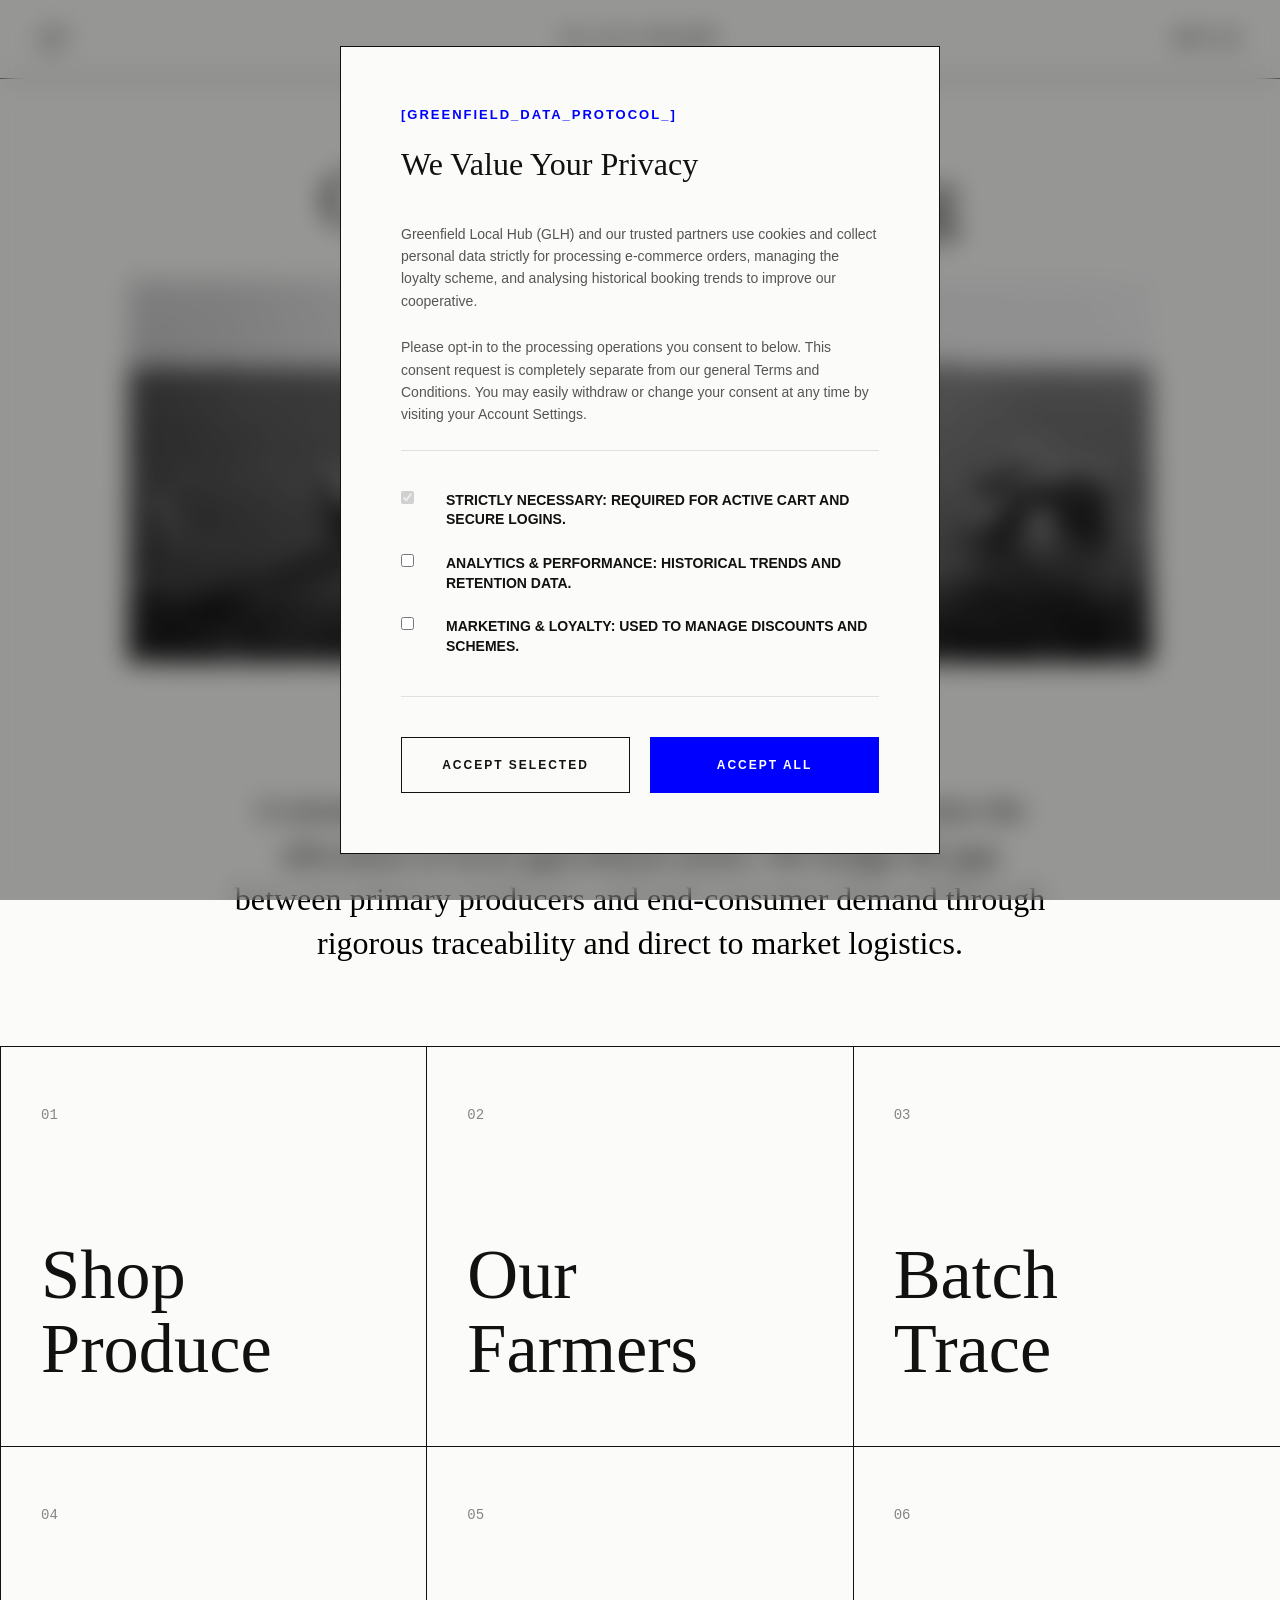
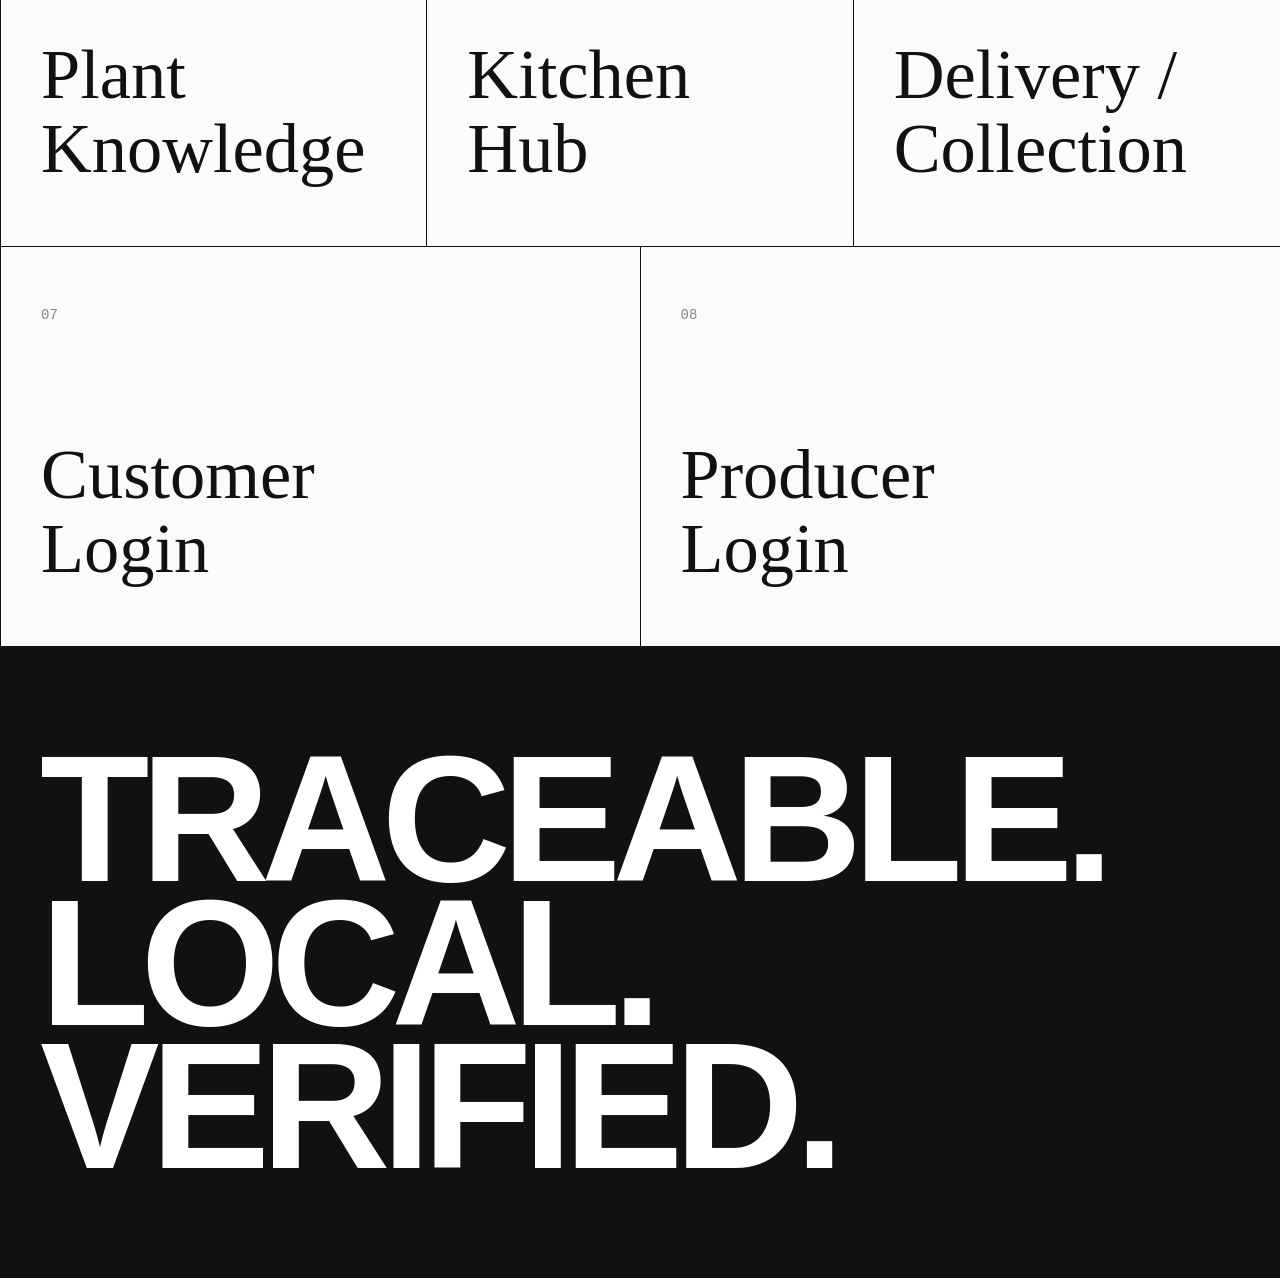
==== frontend/index.html @ a81909d5 "Add interactive six-location Drop Nodes page and connect delivery navigation" ====
<!doctype html>
<html lang="en">
  <head>
    <meta charset="UTF-8" />
    <meta name="viewport" content="width=device-width, initial-scale=1.0" />
    <title>GLH | Collective Sourcing</title>
    <link rel="stylesheet" href="style1.css?v=glh-home-grid-20261120-2" />
  </head>
  <body>
    <div class="intercept-overlay" id="consent-intercept">
      <div class="intercept-modal">
        <div class="intercept-header">
          <span class="system-label text-blue"
            >[GREENFIELD_DATA_PROTOCOL_]</span
          >
          <h2 class="intercept-title">We Value Your Privacy</h2>
        </div>

        <div class="intercept-body">
          <p>
            Greenfield Local Hub (GLH) and our trusted partners use cookies and
            collect personal data strictly for processing e-commerce orders,
            managing the loyalty scheme, and analysing historical booking trends
            to improve our cooperative.
          </p>
          <p>
            Please opt-in to the processing operations you consent to below.
            This consent request is completely separate from our general Terms
            and Conditions. You may easily withdraw or change your consent at
            any time by visiting your Account Settings.
          </p>
        </div>

        <form class="intercept-form" id="consent-form">
          <div class="consent-options">
            <label class="allergen-checkbox">
              <input
                type="checkbox"
                name="strictly-necessary"
                required
                checked
                disabled
              />
              <span class="custom-box"></span>
              STRICTLY NECESSARY: REQUIRED FOR ACTIVE CART AND SECURE LOGINS.
            </label>

            <label class="allergen-checkbox">
              <input type="checkbox" name="analytics" id="consent-analytics" />
              <span class="custom-box"></span>
              ANALYTICS & PERFORMANCE: HISTORICAL TRENDS AND RETENTION DATA.
            </label>

            <label class="allergen-checkbox">
              <input type="checkbox" name="marketing" id="consent-marketing" />
              <span class="custom-box"></span>
              MARKETING & LOYALTY: USED TO MANAGE DISCOUNTS AND SCHEMES.
            </label>
          </div>

          <div class="intercept-actions">
            <button type="submit" class="system-btn ghost-btn">
              ACCEPT SELECTED
            </button>
            <button
              type="button"
              class="system-btn blue-btn"
              id="accept-all-btn"
            >
              ACCEPT ALL
            </button>
          </div>
        </form>
      </div>
    </div>

    <input type="checkbox" id="menu-toggle" class="menu-checkbox" />

    <nav class="global-nav">
      <div class="nav-left">
        <label for="menu-toggle" class="nav-icon" aria-label="menu">
          <div class="line-1"></div>
          <div class="line-2"></div>
          <div class="line-3"></div>
        </label>
      </div>
      <div class="logo">
        <a href="index.html">G L H // CO-OP</a>
      </div>
      <div class="nav-right">
        <a href="cart.html" class="nav-item">CART [0]</a>
      </div>
    </nav>
    <aside class="system-menu" id="system-menu">
      <div class="menu-matrix">
        <span
          class="system-label text-sage"
          style="display: block; margin-bottom: 60px"
          >System Wayfinding</span
        >
        <nav class="menu-nav">
          <a href="products.html" class="menu-link">Shop</a>
          <a href="farmers.html" class="menu-link">Our Farmers</a>
          <a href="producer-login.html" class="menu-link">Producer Node</a>
          <a href="customer-login.html" class="menu-link">Customer Node</a>
          <a href="batch-trace.html" class="menu-link">Batch Trace</a>
          <a href="drop-nodes.html" class="menu-link">Delivery/<br />Collection</a>
          <a href="kitchen-hub.html" class="menu-link">Kitchen Hub</a>
          <a href="#" class="menu-link">Plant Knowledge</a>
        </nav>
      </div>
    </aside>

    <label for="menu-toggle" class="menu-shield" id="menu-shield"></label>

    <header class="hero-section">
      <h1>Collective Sourcing</h1>
    </header>

    <img class="hero-image-container" src="assets/home.jpg" />

    <section class="intro-section">
      <h2>ABOUT US</h2>
      <p>
        A streamlined cooperative network designed to optimize the allocation of
        local agricultural assets. We bridge the gap between primary producers
        and end-consumer demand through rigorous traceability and direct to
        market logistics.
      </p>
    </section>

    <main class="portal-grid">
      <a href="products.html" class="grid-box">
        <span class="box-index">01</span>
        <h2 class="box-title">Shop<br />Produce</h2>
      </a>
      <a href="farmers.html" class="grid-box">
        <span class="box-index">02</span>
        <h2 class="box-title">Our<br />Farmers</h2>
      </a>
      <a href="batch-trace.html" class="grid-box">
        <span class="box-index">03</span>
        <h2 class="box-title">Batch<br />Trace</h2>
      </a>
      <a href="#" class="grid-box">
        <span class="box-index">04</span>
        <h2 class="box-title">Plant<br />Knowledge</h2>
      </a>
      <a href="kitchen-hub.html" class="grid-box">
        <span class="box-index">05</span>
        <h2 class="box-title">Kitchen<br />Hub</h2>
      </a>
      <a href="drop-nodes.html" class="grid-box">
        <span class="box-index">06</span>
        <h2 class="box-title">Delivery /<br />Collection</h2>
      </a>
      <a href="customer-login.html" class="grid-box">
        <span class="box-index">07</span>
        <h2 class="box-title">Customer<br />Login</h2>
      </a>
      <a href="producer-login.html" class="grid-box">
        <span class="box-index">08</span>
        <h2 class="box-title">Producer<br />Login</h2>
      </a>
    </main>

    <footer class="massive-footer">
      <div class="footer-content">
        <h2>TRACEABLE.<br />LOCAL.<br />VERIFIED.</h2>
      </div>
    </footer>
    <script src="app.js"></script>
  </body>
</html>
---- frontend/style1.css ----
/* G L H // CO-OP  main stylesheet
   table of contents:
   01. global setup
   02. structural components
   03. page styles
   04. responsive architecture */

* {
  margin: 0;
  padding: 0;
  box-sizing: border-box;
}

/* high contrast black and white to meet WCAG AA standards */
body {
  background-color: #fbfbf9;
  color: #111111;
  font-family: Helvetica, Arial, sans-serif;
  -webkit-font-smoothing: antialiased;
}

/* makes the logo link look like plain text */
.logo a {
  text-decoration: none;
  color: inherit;
}

/* shared styles for all action buttons across the site */
.system-btn,
.system-submit,
.cart-submit {
  background-color: #111111;
  color: #ffffff;
  border: none;
  padding: 20px 40px;
  font-family: Helvetica, Arial, sans-serif;
  font-size: 12px;
  font-weight: bold;
  letter-spacing: 2px;
  text-transform: uppercase;
  text-decoration: none;
  cursor: pointer;
  display: inline-flex;
  align-items: center;
  justify-content: center;
  transition:
    background-color 0.2s,
    color 0.2s,
    opacity 0.2s;
}

/* sage green hover state */
.system-btn:hover,
.system-submit:hover:not(:disabled),
.cart-submit:hover {
  background-color: #8a9a86;
  color: #ffffff;
}

/* greyed out state when the button is disabled */
.system-submit:disabled {
  background-color: #e0e0e0;
  color: #999999;
  cursor: not-allowed;
}

/* blue variant used for GDPR related links */
.blue-btn {
  background-color: #0000ff !important;
  color: #ffffff !important;
}
.blue-btn:hover {
  background-color: #111111 !important;
}

/* outlined ghost button with transparent background */
.ghost-btn {
  background-color: transparent !important;
  color: #111111 !important;
  border: 1px solid #111111 !important;
}
.ghost-btn:hover {
  background-color: #111111 !important;
  color: #ffffff !important;
}

/* the main nav bar stays fixed at the top of the page */
.global-nav {
  display: grid;
  grid-template-columns: 1fr auto 1fr;
  align-items: center;
  padding: 24px 40px;
  border-bottom: 1px solid #111111;
  background-color: #fbfbf9;
  position: sticky;
  top: 0;
  z-index: 1001;
}

/* left side of the nav holds the hamburger */
.nav-left {
  display: flex;
  justify-content: flex-start;
}
/* right side holds the cart and login links */
.nav-right {
    display: flex;
    align-items: center;
    justify-content: flex-end;
    gap: 32px; 
}
/* the hamburger icon wrapper */
.nav-icon {
  display: block;
  width: 32px;
  cursor: pointer;
}

/* each line of the hamburger */
.nav-icon div {
  height: 2px;
  background-color: #111111;
  margin: 6px 0;
  border-radius: 2px;
  transition: all 0.3s cubic-bezier(0.16, 1, 0.3, 1);
  transform-origin: left center;
}

/* staggered line widths give the icon a brutalist look */
.line-1 {
  width: 32px;
}
.line-2 {
  width: 20px;
}
.line-3 {
  width: 26px;
}

/* all lines expand and change colour on hover */
.nav-icon:hover div {
  width: 32px;
  background-color: #8a9a86;
}

/* GLH wordmark in the centre of the nav */
.logo {
  font-weight: bold;
  letter-spacing: 2px;
  text-align: center;
  font-size: 18px;
}

/* nav link text styling */
.nav-item {
  font-family: "Courier New", Courier, monospace;
  font-weight: bold;
  text-decoration: none;
  color: #111111;
  font-size: 14px;
  text-transform: uppercase;
}

/* the hidden checkbox that controls the open/close state of the menu */
.menu-checkbox {
  display: none;
}

/* stops the page scrolling when the menu is open */
body:has(.menu-checkbox:checked) {
  overflow: hidden;
}

/* the slide in menu panel */
.system-menu {
  position: fixed;
  top: 0;
  left: 0;
  width: calc(100% - 60px);
  max-width: 440px;
  height: 100vh;
  background-color: #111111;
  color: #ffffff;
  z-index: 1000;
  transform: translateX(-100%);
  transition: transform 0.4s cubic-bezier(0.16, 1, 0.3, 1);
  border-right: 1px solid #333333;
  overflow-y: auto;
}

/* padding for the menu content */
.menu-matrix {
  padding: 120px 40px;
}
.menu-nav {
  display: flex;
  flex-direction: column;
  gap: 40px;
}

/* scales the link text between 40px and 64px so it never overflows on mobile */
.menu-link {
  font-family: Georgia, serif;
  font-size: clamp(40px, 6vw, 64px);
  color: #ffffff;
  text-decoration: none;
  line-height: 1;
  transition: color 0.2s ease;
}

.menu-link:hover {
  color: #8a9a86;
}

/* the dark blurred overlay that appears behind the open menu */
.menu-shield {
  position: fixed;
  top: 0;
  left: 0;
  width: 100%;
  height: 100vh;
  background-color: rgba(17, 17, 17, 0.6);
  z-index: 999;
  opacity: 0;
  pointer-events: none;
  transition: opacity 0.4s ease;
  backdrop-filter: blur(4px);
  cursor: pointer;
  display: block;
}

/* slides the menu in when the checkbox is ticked */
.menu-checkbox:checked ~ .system-menu {
  transform: translateX(0);
}
/* fades in the shield overlay */
.menu-checkbox:checked ~ .menu-shield {
  opacity: 1;
  pointer-events: auto;
}

/* morphs the hamburger into an X shape when the menu is open */
.menu-checkbox:checked ~ .global-nav .nav-icon .line-1 {
  transform: rotate(45deg);
  width: 32px;
}
.menu-checkbox:checked ~ .global-nav .nav-icon .line-2 {
  opacity: 0;
  width: 0;
}
.menu-checkbox:checked ~ .global-nav .nav-icon .line-3 {
  transform: rotate(-45deg);
  width: 32px;
}

/* GDPR cookie consent modal */
.intercept-overlay {
  position: fixed;
  top: 0;
  left: 0;
  width: 100%;
  height: 100%;
  background-color: rgba(0, 0, 0, 0.4);
  backdrop-filter: blur(13px);
  display: flex;
  align-items: center;
  justify-content: center;
  z-index: 9999;
  padding: 20px;
}

/* the white modal box */
.intercept-modal {
  background-color: #fbfbf9;
  border: 1px solid #111111;
  width: 100%;
  max-width: 600px;
  padding: 60px;
  display: flex;
  flex-direction: column;
}

.intercept-header {
  margin-bottom: 40px;
}
.text-blue {
  color: #0000ff !important;
}
.intercept-title {
  font-family: Georgia, serif;
  font-size: 32px;
  font-weight: normal;
  margin-top: 12px;
}
.intercept-body p {
  font-family: Helvetica, Arial, sans-serif;
  font-size: 14px;
  line-height: 1.6;
  color: #555555;
  margin-bottom: 24px;
}

/* the checkbox options section */
.consent-options {
  border-top: 1px solid #e0e0e0;
  border-bottom: 1px solid #e0e0e0;
  padding: 40px 0;
  margin-bottom: 40px;
  display: flex;
  flex-direction: column;
  gap: 24px;
}

/* the two button row at the bottom of the modal */
.intercept-actions {
  display: grid;
  grid-template-columns: 1fr 1fr;
  gap: 20px;
}

/* hero section padding */
.hero-section {
  padding: 80px 40px 40px;
  text-align: center;
}
.hero-section h1 {
  font-family: Georgia, serif;
  font-size: 80px;
  font-weight: normal;
  line-height: 1;
}

/* constrains the hero image to a widescreen aspect ratio */
.hero-image-container {
  width: 80%;
  aspect-ratio: 16 / 6;
  display: block;
  margin: 0 auto 60px;
  object-fit: cover;
}

/* the about us text block */
.intro-section {
  padding: 0 40px 80px;
  max-width: 900px;
  margin: 0 auto;
  text-align: center;
}

.intro-section h2 {
  font-family: Georgia, serif;
  font-size: 38px;
  letter-spacing: 1px;
  margin-bottom: 20px;
}
.intro-section p {
  font-family: Georgia, serif;
  font-size: 32px;
  line-height: 1.4;
  color: #000000;
}

/* massive footer with the TRACEABLE LOCAL VERIFIED text */
.massive-footer {
  background-color: #111111;
  color: #ffffff;
  padding: 100px 40px;
  overflow: hidden;
  border-top: 1px solid #111111;
}

/* clamp scales the text between 60px and 260px so it never overflows */
.footer-content h2 {
  font-size: clamp(60px, 14vw, 260px);
  line-height: 0.8;
  font-weight: 700;
  letter-spacing: -0.05em;
  text-transform: uppercase;
  overflow-wrap: break-word;
}



/* home page */



/* the 6 column portal grid on the homepage */
.portal-grid {
  display: grid;
  grid-template-columns: repeat(6, 1fr);
  border-top: 1px solid #111111;
  border-left: 1px solid #111111;
}

/* each box spans 2 columns by default */
.grid-box {
  grid-column: span 2;
  border-right: 1px solid #111111;
  border-bottom: 1px solid #111111;
  padding: 60px 40px;
  text-decoration: none;
  color: inherit;
  display: flex;
  flex-direction: column;
  justify-content: space-between;
  min-height: 400px;
  transition:
    background-color 0.2s,
    color 0.2s;
}

/* Figma-style subtle light grey hover, also available for keyboard navigation */
.portal-grid .grid-box:hover,
.portal-grid .grid-box:focus-visible {
  background-color: #f1f1f1;
  color: #111111;
}

/* removes the right border from the last box in each row */
.grid-box:nth-child(3n) {
  border-right: none;
}
/* the two login boxes at the bottom span 3 columns each */
.grid-box:nth-child(7),
.grid-box:nth-child(8) {
  grid-column: span 3;
}
/* adds a divider between the two bottom boxes */
.grid-box:nth-child(7) {
  border-right: 1px solid #111111;
}
.grid-box:nth-child(8) {
  border-right: none;
}

/* the numbered label in the top corner of each box */
.box-index {
  font-family: "Courier New", Courier, monospace;
  font-size: 14px;
  opacity: 0.5;
}
/* Large editorial serif titles on the homepage, independent of product styling */
.portal-grid .grid-box .box-title {
  font-family: Didot, "Bodoni MT", Georgia, serif;
  font-weight: normal;
  font-size: clamp(46px, 5.5vw, 86px);
  line-height: 1.05;
  font-style: normal;
  word-wrap: break-word;
  overflow-wrap: break-word;
}

/* Change the title to italic on hover and keyboard focus */
.portal-grid .grid-box:hover .box-title,
.portal-grid .grid-box:focus-visible .box-title {
  font-style: italic;
}



/* shop produce page */



/* the 3 column product grid */
.product-grid {
  display: grid;
  grid-template-columns: repeat(3, 1fr);
  background-color: transparent; 
  border-top: 1px solid #111111; 
  border-left: 1px solid #111111; 
}

/* individual product cards */
.product-card {
  display: flex;
  flex-direction: column;
  background-color: #fbfbf9;
  text-decoration: none;
  color: inherit;
  
  
  border-right: 1px solid #111111; 
  border-bottom: 1px solid #111111; 
}

/* the photo slot at the top of the card */
.product-image-slot {
  width: 100%;
  aspect-ratio: 4 / 3;
  border-bottom: 1px solid #111111; 
  overflow: hidden;
}

/* makes the image fill the slot without stretching */
.product-image {
  width: 100%;
  height: 100%;
  object-fit: cover;
  display: block;
}

/* repeated to override styles inherited from other contexts */
.product-card {
  display: flex;
  flex-direction: column;
  background-color: #fbfbf9; 
  text-decoration: none;
  color: inherit;
}

/* the text content area below the photo */
.product-details {
  display: flex;
  flex-direction: column;
  padding: 24px;
  flex-grow: 1;
}

/* producer name and batch info sit on the same row */
.product-header {
  display: flex;
  justify-content: space-between;
  align-items: flex-start;
  margin-bottom: 24px;
  min-height: 60px;
}

/* the batch number and status badge stack on the right */
.product-meta-right {
  display: flex;
  flex-direction: column;
  align-items: flex-end;
  gap: 12px;
}

/* small greyed producer name */
.product-vendor {
  font-size: 13px;
  font-weight: bold;
  letter-spacing: 1px;
  color: #555555;
  text-transform: uppercase;
}

/* the large product name: avoid overriding homepage navigation typography */
.product-card .box-title {
  font-size: 32px;
  margin-bottom: 24px;
  text-transform: none;
}

/* allergen info displayed in monospace */
.product-allergen {
  font-family: "Courier New", Courier, monospace;
  font-size: 16px;
  font-weight: bold;
  color: #555555;
  margin-bottom: 16px;
}

/* price pinned to the bottom of the card */
.product-price {
  font-size: 14px;
  font-weight: bold;
  margin-top: auto;
}

/* the add to cart button */
.product-action {
    display: flex;
    justify-content: space-between;
    align-items: center;
    width: 100%;
    padding: 16px;
    background-color: transparent;
    border: none;
    border-top: 1px solid #111111;
    color: #111111;
    cursor: pointer;
    text-align: left;
    font-family: inherit;
    font-size: 12px;
    font-weight: bold;
    letter-spacing: 0.1em;
    text-transform: uppercase;
    transition: background-color 0.2s ease, color 0.2s ease;
}

/* sage green on hover */
.product-action:hover {
    background-color: #8A9A86;
    color: #FBFBF9;
}
/* hovering anywhere on the card also triggers the button */
.product-card:hover .product-action {
  background-color: #8a9a86; 
  color: #ffffff;
}



/* farmer directory page */



/* the alternating rows of photo and text */
.farmer-directory {
  border-top: 1px solid #111111;
  display: flex;
  flex-direction: column;
}

/* 1px gap between the two halves acts as the internal border */
.farmer-row {
  display: grid;
  grid-template-columns: 1fr 1fr;
  border-bottom: 1px solid #111111;
  background-color: #111111;
  gap: 1px;
}

/* the photo and info panels share the same off-white background */
.farmer-media,
.farmer-info {
  background-color: #fbfbf9;
}

/* odd rows put the photo on the left */
.farmer-row:nth-child(odd) .farmer-media {
  order: 1;
}
.farmer-row:nth-child(odd) .farmer-info {
  order: 2;
}
/* even rows swap image and text */
.farmer-row:nth-child(even) .farmer-info {
  order: 1;
}
.farmer-row:nth-child(even) .farmer-media {
  order: 2;
}

/* the photo fills its half of the row */
.farmer-media {
  width: 100%;
  height: 100%;
  min-height: 500px;
}
/* forces the photo to cover the container and applies greyscale filter */
.farmer-photo {
  width: 100%;
  height: 100%;
  object-fit: cover;
  display: block;
  filter: grayscale(100%);
}

/* text content padding for the info half */
.farmer-info {
  padding: 80px 10%;
  display: flex;
  flex-direction: column;
  justify-content: center;
}
/* small uppercase id tag above the name */
.farmer-id {
  font-family: "Courier New", Courier, monospace;
  font-size: 12px;
  font-weight: bold;
  color: #555555;
  margin-bottom: 16px;
  letter-spacing: 1px;
}
/* large serif farmer name */
.farmer-name {
  font-family: Georgia, serif;
  font-size: clamp(48px, 5vw, 72px);
  line-height: 1.1;
  margin-bottom: 8px;
}
/* farm name in small caps below the personal name */
.farm-name {
  font-size: 18px;
  font-weight: bold;
  letter-spacing: 2px;
  margin-bottom: 40px;
  text-transform: uppercase;
}

/* stats table below the bio */
.farmer-data-table {
  width: 100%;
  border-collapse: collapse;
  font-size: 14px;
  background-color: #ffffff;
}
.farmer-data-table td {
  border: 1px solid #111111;
  padding: 20px;
}
/* left column labels are bold and greyed */
.farmer-data-table td:first-child {
  font-weight: bold;
  color: #555555;
  width: 40%;
  text-transform: uppercase;
  letter-spacing: 1px;
  font-size: 12px;
}

/* ==========================================================================
   KITCHEN HUB PAGE
   ========================================================================== */

.kitchen-header {
  padding: 120px 40px 60px;
  border-bottom: 1px solid #111111;
  background-color: #fbfbf9;
}

.recipe-directory {
  border-top: 1px solid #111111;
  display: flex;
  flex-direction: column;
}

.recipe-row {
  display: grid;
  grid-template-columns: 1fr 1fr;
  border-bottom: 1px solid #111111;
  background-color: #111111;
  gap: 1px;
}

.recipe-media,
.recipe-info {
  background-color: #fbfbf9;
}

/* odd rows put the photo on the left */
.recipe-row:nth-child(odd) .recipe-media {
  order: 1;
}
.recipe-row:nth-child(odd) .recipe-info {
  order: 2;
}
/* even rows swap image and text */
.recipe-row:nth-child(even) .recipe-info {
  order: 1;
}
.recipe-row:nth-child(even) .recipe-media {
  order: 2;
}

/* photo fills its half of the row */
.recipe-media {
  position: relative;
  min-height: 500px;
}

.recipe-photo {
  position: absolute;
  top: 0;
  left: 0;
  width: 100%;
  height: 100%;
  object-fit: cover;
  display: block;
}

.recipe-info {
  padding: 80px 10%;
  display: flex;
  flex-direction: column;
  justify-content: center;
}

.recipe-id {
  font-family: "Courier New", Courier, monospace;
  font-size: 12px;
  font-weight: bold;
  color: #555555;
  margin-bottom: 16px;
  letter-spacing: 1px;
}

.recipe-title {
  font-family: Georgia, serif;
  font-size: clamp(48px, 5vw, 64px);
  line-height: 1.1;
  margin-bottom: 40px;
  letter-spacing: -1px;
}

.recipe-meta {
  display: grid;
  grid-template-columns: 1fr 1fr;
  border-top: 1px solid #111111;
  border-bottom: 1px solid #111111;
  padding: 24px 0;
  margin-bottom: 60px;
}

.meta-block {
  display: flex;
  flex-direction: column;
  gap: 12px;
}

.meta-block:nth-child(2) {
  border-left: 1px solid #111111;
  padding-left: 40px;
}

.meta-label,
.data-heading {
  font-family: Helvetica, Arial, sans-serif;
  font-size: 11px;
  font-weight: bold;
  letter-spacing: 2px;
  color: #555555;
  text-transform: uppercase;
}

.meta-value {
  font-family: Helvetica, Arial, sans-serif;
  font-size: 14px;
  font-weight: bold;
  letter-spacing: 1px;
  color: #111111;
}

.recipe-data {
  display: grid;
  grid-template-columns: 1fr 1fr;
  gap: 40px;
}

.bom-list {
  list-style: none;
  margin-top: 24px;
}

.bom-list li {
  font-family: Helvetica, Arial, sans-serif;
  font-size: 13px;
  line-height: 1.6;
  margin-bottom: 12px;
  color: #111111;
  display: flex;
  gap: 12px;
}

.instructions-text {
  font-family: Helvetica, Arial, sans-serif;
  font-size: 13px;
  line-height: 1.8;
  color: #111111;
  margin-top: 24px;
}

/* Responsive Overrides */

/* authentication terminal page */



/* the split form and context panel layout */
.auth-terminal {
  display: grid;
  grid-template-columns: 1fr 1fr;
  border-top: 1px solid #111111;
  border-bottom: 1px solid #111111;
  background-color: #111111;
  gap: 1px;
  min-height: 80vh;
}

/* both panels share the same off-white background */
.auth-panel {
  background-color: #fbfbf9;
  padding: 100px 12%;
  display: flex;
  flex-direction: column;
  justify-content: center;
}
/* the left context panel has extra top padding so it doesnt feel cramped */
.context-panel {
  align-items: flex-start;
  justify-content: flex-start;
  padding-top: 120px;
}

/* small uppercase label above the page title */
.auth-label {
  font-size: 13px;
  font-weight: bold;
  letter-spacing: 2px;
  text-transform: uppercase;
  margin-bottom: 24px;
  display: block;
}
/* the massive serif page title */
.auth-title {
  font-family: Georgia, serif;
  font-size: clamp(80px, 8vw, 140px);
  font-weight: normal;
  line-height: 0.9;
  letter-spacing: -2px;
  margin-bottom: 40px;
}
/* small supporting text below the title */
.auth-disclaimer {
  font-size: 12px;
  line-height: 1.6;
  letter-spacing: 1px;
  color: #555555;
  text-transform: uppercase;
  max-width: 400px;
}

/* the login or registration form */
.auth-form {
  width: 100%;
  max-width: 500px;
  margin: 0 auto;
}
/* spacing between input groups */
.input-group {
  margin-bottom: 60px;
}

/* large serif input fields with a bottom border only */
.auth-input {
  width: 100%;
  background: transparent;
  border: none;
  border-bottom: 1px solid #111111;
  padding: 16px 0;
  font-family: Georgia, serif;
  font-size: 32px;
  color: #111111;
  outline: none;
  border-radius: 0;
  transition: border-color 0.2s ease;
}

/* placeholder colour is light grey */
.auth-input::placeholder {
  color: #cccccc;
  font-family: Georgia, serif;
}
/* active field gets a thicker sage green border */
.auth-input:focus {
  border-bottom: 2px solid #8a9a86;
}
/* the link to register sits below the form */
.auth-footer-status {
  text-align: center;
  border-top: 1px solid #e0e0e0;
  padding-top: 24px;
}
/* the mode label at the very bottom of the form panel */
.auth-mode {
  font-size: 13px;
  font-weight: bold;
  letter-spacing: 2px;
  color: #999999;
  text-transform: uppercase;
}



/* customer portal page */



/* the portal layout */
.customer-portal {
  display: flex;
  flex-direction: column;
  background-color: #fbfbf9;
  min-height: 60vh;
}

/* the welcome header section */
.portal-header {
  display: flex;
  justify-content: space-between;
  align-items: center;
  padding: 80px 40px;
  border-bottom: 1px solid #111111;
}

/* the big personalised greeting */
.welcome-title {
  font-family: Georgia, serif;
  font-size: clamp(48px, 6vw, 80px);
  font-weight: bold;
  letter-spacing: -1px;
}

/* order history section container */
.order-history-container {
  padding: 60px 40px 0;
}

/* section heading labels */
.section-heading {
  font-family: Helvetica, Arial, sans-serif;
  font-size: 14px;
  font-weight: bold;
  letter-spacing: 1px;
  color: #111111;
  text-transform: uppercase;
  margin-bottom: 24px;
}

/* horizontal scroll wrapper so the table doesnt break the layout on small screens */
.system-table-wrapper {
  overflow-x: auto;
  border-left: 1px solid #111111;
  border-top: 1px solid #111111;
  margin-bottom: 80px;
}

/* the order history table */
.system-table {
  width: 100%;
  border-collapse: collapse;
}

/* shared cell padding and borders */
.system-table th,
.system-table td {
  border-right: 1px solid #111111;
  border-bottom: 1px solid #111111;
  padding: 24px;
  text-align: left;
}

/* dark header row */
.system-table th {
  background-color: #111111;
  color: #ffffff;
  font-family: Helvetica, Arial, sans-serif;
  font-size: 13px;
  font-weight: bold;
  letter-spacing: 2px;
  text-transform: uppercase;
}

/* light body cells */
.system-table td {
  background-color: #fbfbf9;
  font-family: Georgia, serif;
  font-size: 14px;
  font-weight: bold;
  color: #111111;
}

/* the GLH order reference number in monospace */
.system-table td.ref-cell {
  font-family: "Courier New", Courier, monospace;
  color: #555555;
  font-size: 12px;
}

/* the delivered status column */
.system-table td.status-cell {
  font-family: Helvetica, Arial, sans-serif;
  font-size: 13px;
  font-weight: bold;
  letter-spacing: 2px;
  text-transform: uppercase;
}

/* the action buttons below the table */
.portal-actions {
  padding: 0 40px 80px;
  display: flex;
  justify-content: flex-start;
}

/* full width black submit button */
.auth-submit {
  width: 100%;
  background-color: #111111;
  color: #ffffff;
  border: none;
  padding: 24px;
  font-family: Helvetica, Arial, sans-serif;
  font-size: 12px;
  font-weight: bold;
  letter-spacing: 2px;
  text-transform: uppercase;
  cursor: pointer;
  margin-bottom: 60px;
  transition: background-color 0.2s, color 0.2s;
}

/* sage green on hover */
.auth-submit:hover { 
  background-color: #8a9a86; 
  color: #ffffff; 
}



/* active cart page */



/* the cart page outer container */
.cart-container {
  padding: 80px 40px 120px;
}
/* large serif cart title */
.cart-title {
  font-family: Georgia, serif;
  font-size: clamp(60px, 8vw, 100px);
  font-weight: normal;
  margin-bottom: 40px;
  letter-spacing: -1px;
}

/* the 2 column grid for items on the left and summary on the right */
.cart-grid {
  display: grid;
  grid-template-columns: 2fr 1fr;
  background-color: #111111;
  border: 1px solid #111111;
  gap: 1px;
  align-items: start;
}

/* items stack vertically with 1px gaps between them */
.cart-items {
  display: flex;
  flex-direction: column;
  background-color: #111111;
  gap: 1px;
}
/* each cart item is a 3 column grid for image, details, and metrics */
.cart-item {
  display: grid;
  grid-template-columns: 300px 1fr 150px;
  background-color: #111111;
  gap: 1px;
}

/* the remove button turns red on hover */
.remove-btn {
  background-color: #fbfbf9;
  border: none;
  cursor: pointer;
  font-family: Helvetica, Arial, sans-serif;
  font-size: 12px;
  font-weight: bold;
  letter-spacing: 2px;
  color: #111111;
  text-transform: uppercase;
  transition:
    background-color 0.2s,
    color 0.2s;
}

.remove-btn:hover {
  background-color: #e63946;
  color: #ffffff;
}

/* all the right column panels share the off-white background */
.item-media,
.item-details,
.item-metrics,
.metric-cell,
.order-summary {
  background-color: #fbfbf9;
}
/* square image slot */
.item-media {
  aspect-ratio: 1 / 1;
  background-color: #e0e0e0;
}
.item-media img {
  width: 100%;
  height: 100%;
  object-fit: cover;
  display: block;
  mix-blend-mode: multiply;
}

/* product name and info text area */
.item-details {
  padding: 40px;
  display: flex;
  flex-direction: column;
  justify-content: center;
}
/* the product name */
.item-name {
  font-family: Georgia, serif;
  font-size: 24px;
  font-weight: bold;
  margin-bottom: 8px;
}
/* allergen tag in monospace */
.item-allergen {
  font-family: "Courier New", Courier, monospace;
  font-size: 13px;
  font-weight: bold;
  color: #555555;
  margin-bottom: 16px;
  letter-spacing: 1px;
}
/* farm name in small caps */
.item-farm {
  font-size: 12px;
  font-weight: bold;
  letter-spacing: 1px;
  text-transform: uppercase;
}

/* the right metrics column stacks price, qty input and remove button */
.item-metrics {
  display: flex;
  flex-direction: column;
  background-color: #111111;
  gap: 1px;
}
/* each metric cell gets equal space */
.metric-cell {
  flex: 1;
  display: flex;
  align-items: center;
  justify-content: center;
  font-family: Georgia, serif;
  font-size: 14px;
  font-weight: bold;
}
/* the quantity input field fills its cell */
.qty-input {
  width: 100%;
  height: 100%;
  border: none;
  background: transparent;
  text-align: center;
  font-family: Georgia, serif;
  font-size: 14px;
  font-weight: bold;
  outline: none;
}

/* the order summary panel on the right */
.order-summary {
  padding: 40px;
  display: flex;
  flex-direction: column;
}
/* summary heading with underline */
.summary-heading {
  font-family: Georgia, serif;
  font-size: 16px;
  font-weight: bold;
  letter-spacing: 1px;
  border-bottom: 2px solid #111111;
  padding-bottom: 8px;
  margin-bottom: 40px;
}

/* delivery radio button section */
.delivery-options {
  margin-bottom: 40px;
}

/* a single delivery option row */
.delivery-toggle {
  display: flex;
  align-items: center;
  gap: 16px;
  padding: 24px;
  border: 1px solid #111111;
  margin-bottom: 16px;
  cursor: pointer;
  font-size: 13px;
  font-weight: bold;
  letter-spacing: 1px;
  text-transform: uppercase;
}

/* the subtotal VAT delivery and total table */
.summary-totals {
  width: 100%;
  border-collapse: collapse;
  font-family: Georgia, serif;
  font-size: 12px;
  font-weight: bold;
}
.summary-totals td {
  padding: 8px 0;
}
/* right aligns the price column */
.summary-totals .numeric {
  text-align: right;
}
/* left column label styling */
.summary-totals tr td:first-child {
  font-family: Helvetica, Arial, sans-serif;
  font-size: 13px;
  letter-spacing: 1px;
  color: #555555;
}
/* the grand total row has a top border to separate it */
.grand-total td {
  border-top: 1px solid #111111;
  padding-top: 16px;
  font-size: 14px;
  color: #111111;
}

/* checkout button sits at the bottom of the summary panel */
.cart-submit {
  margin-top: auto;
  padding: 24px;
}



/* batch trace page */



/* the batch trace container */
.batch-container {
  padding: 120px 40px;
  max-width: 1400px;
  margin: 0 auto;
  display: flex;
  flex-direction: column;
  align-items: center;
  min-height: 70vh;
}

/* wrapper for the search input */
.batch-search-wrapper {
  margin-bottom: 80px;
  width: 100%;
  max-width: 800px;
  text-align: center;
}

/* the large text search field */
.batch-input {
  width: 100%;
  background: transparent;
  border: none;
  border-bottom: 2px solid #111111;
  padding-bottom: 16px;
  font-family: Georgia, serif;
  font-size: clamp(40px, 6vw, 64px);
  font-weight: bold;
  color: #111111;
  text-align: center;
  outline: none;
  border-radius: 0;
  text-transform: uppercase;
  transition: border-color 0.2s ease;
}

/* greyed placeholder */
.batch-input::placeholder {
  color: #cccccc;
}

/* sage green border when the field is active */
.batch-input:focus {
  border-bottom: 2px solid #8a9a86;
}

/* the 3 cell results grid */
.batch-grid {
  display: grid;
  grid-template-columns: repeat(3, 1fr);
  background-color: #111111;
  border: 1px solid #111111;
  gap: 1px;
  width: 100%;
}

/* each data cell */
.batch-cell {
  background-color: #fbfbf9;
  padding: 60px 40px;
  display: flex;
  flex-direction: column;
  justify-content: flex-start;
}

/* small uppercase label at the top of each cell */
.batch-label {
  font-family: Helvetica, Arial, sans-serif;
  font-size: 12px;
  font-weight: bold;
  letter-spacing: 1px;
  color: #111111;
  text-transform: uppercase;
  margin-bottom: 60px;
}

/* the large value display */
.batch-value {
  font-family: Georgia, serif;
  font-size: clamp(32px, 4vw, 48px);
  font-weight: bold;
  line-height: 1.1;
  color: #111111;
}

/* the small unit or supporting text below the value */
.batch-subtext {
  font-family: Helvetica, Arial, sans-serif;
  font-size: 14px;
  letter-spacing: 2px;
  color: #555555;
  display: block;
  margin-top: 12px;
}



/* producer dashboard page */



/* the dashboard outer wrapper */
.dashboard-terminal {
  display: flex;
  flex-direction: column;
  background-color: #fbfbf9;
}

/* small system labels used throughout the dashboard */
.system-label {
  font-size: 13px;
  font-weight: bold;
  letter-spacing: 2px;
  color: #555555;
  text-transform: uppercase;
  margin-bottom: 24px;
  display: block;
}
/* blue variant for GDPR related labels */
.system-label.text-blue {
  color: #0000ff;
}
/* red variant for warning labels */
.system-label.text-red {
  color: #e63946;
}

/* the header section with producer name and farm title */
.producer-header {
  display: flex;
  justify-content: space-between;
  align-items: flex-end;
  padding: 60px 40px;
  border-bottom: 1px solid #111111;
}
/* the large page title */
.system-title {
  font-family: Georgia, serif;
  font-size: clamp(60px, 8vw, 100px);
  font-weight: normal;
  line-height: 0.9;
  letter-spacing: -1px;
}
/* the producer name shown in the top right corner */
.producer-id {
  font-size: 12px;
  font-weight: bold;
  letter-spacing: 2px;
  text-transform: uppercase;
  padding-bottom: 12px;
}

/* the three metric boxes at the top of the dashboard */
.metrics-grid {
  display: grid;
  grid-template-columns: repeat(3, 1fr);
  border-bottom: 1px solid #111111;
}
/* each metric box */
.metric-box {
  padding: 40px;
  border-right: 1px solid #111111;
  display: flex;
  flex-direction: column;
}
/* last box has no right border */
.metric-box:last-child {
  border-right: none;
}
/* small uppercase metric label */
.metric-label {
  font-size: 13px;
  font-weight: bold;
  letter-spacing: 2px;
  color: #555555;
  text-transform: uppercase;
  margin-bottom: 24px;
}
/* the big number display */
.metric-value {
  font-family: Georgia, serif;
  font-size: clamp(32px, 4vw, 48px);
  color: #111111;
}

/* the 2 column intake form and ledger layout */
.manifest-grid {
  display: grid;
  grid-template-columns: 1fr 1fr;
  border-bottom: 1px solid #111111;
}
/* each panel */
.manifest-panel {
  display: flex;
  flex-direction: column;
  background-color: #fbfbf9;
  padding: 80px 40px;
}
/* the form panel has a right border to create the vertical divider */
.form-panel {
  border-right: 1px solid #111111;
}
/* the big panel heading */
.panel-title {
  font-family: Georgia, serif;
  font-size: clamp(40px, 5vw, 56px);
  font-weight: normal;
  margin-bottom: 60px;
}
/* the small instruction text below the panel title */
.panel-disclaimer {
  font-size: 14px;
  letter-spacing: 1px;
  color: #555555;
  text-transform: uppercase;
  line-height: 1.6;
  max-width: 400px;
  margin-top: -40px;
  margin-bottom: 60px;
}

/* the product intake form */
.intake-form {
  display: flex;
  flex-direction: column;
  flex-grow: 1;
}
/* a single form field row */
.input-row {
  display: flex;
  flex-direction: column;
  margin-bottom: 40px;
}
/* two column layout for price and stock fields side by side */
.input-group-split {
  display: grid;
  grid-template-columns: 1fr 1fr;
  gap: 40px;
  margin-bottom: 40px;
}
/* the small uppercase field label */
.input-label {
  font-size: 13px;
  font-weight: bold;
  letter-spacing: 2px;
  text-transform: uppercase;
  margin-bottom: 16px;
}

/* form inputs with a bottom border only */
.system-input {
  width: 100%;
  background: transparent;
  border: none;
  border-bottom: 1px solid #111111;
  padding-bottom: 16px;
  font-family: Georgia, serif;
  font-size: 24px;
  color: #111111;
  outline: none;
  border-radius: 0;
  transition: border-color 0.2s ease;
}
/* light grey placeholder */
.system-input::placeholder {
  color: #cccccc;
}
/* active field gets a sage green underline */
.system-input:focus {
  border-bottom: 2px solid #8a9a86;
}

/* the allergen checkbox grid */
.allergen-grid {
  display: grid;
  grid-template-columns: 1fr 1fr;
  row-gap: 24px;
  column-gap: 40px;
}

/* a single allergen label and checkbox row */
.allergen-checkbox {
  display: flex;
  align-items: flex-start;
  gap: 16px;
  cursor: pointer;
  font-family: Helvetica, Arial, sans-serif;
  font-size: 14px;
  font-weight: bold;
  line-height: 1.4;
  text-transform: uppercase;
}

/* strips away default browser styling for the checkbox so we can customise it */
.allergen-check {
  appearance: none;
  -webkit-appearance: none;
  width: 16px;
  height: 16px;
  border: 1px solid #111111;
  background-color: #ffffff;
  cursor: pointer;
  flex-shrink: 0;
  border-radius: 0;
  margin: 0;
  transition: border 0.1s ease;
}

/* a thick 4px border creates a solid inner square effect when ticked */
.allergen-check:checked {
  border: 4px solid #111111;
  background-color: #ffffff;
}

/* the active stock ledger table container */
.ledger-container {
  padding: 80px 40px;
}
.ledger-label {
  margin-bottom: 40px;
}
/* horizontal scroll so the table doesnt break on smaller screens */
.table-wrapper {
  overflow-x: auto;
}

/* the ledger table itself */
.ledger-table {
  width: 100%;
  border-collapse: collapse;
  border-top: 1px solid #111111;
  border-left: 1px solid #111111;
}
/* shared cell padding */
.ledger-table th,
.ledger-table td {
  border-right: 1px solid #111111;
  border-bottom: 1px solid #111111;
  padding: 24px;
  text-align: left;
}
/* dark header row */
.ledger-table th {
  background-color: #111111;
  color: #ffffff;
  font-size: 13px;
  font-weight: bold;
  letter-spacing: 2px;
  text-transform: uppercase;
}

/* batch number in monospace */
.sku-cell {
  font-family: "Courier New", Courier, monospace;
  font-size: 12px;
  color: #555555;
  width: 15%;
}
/* the product name column */
.name-cell {
  font-family: Georgia, serif;
  font-size: 20px;
  color: #111111;
  width: 35%;
}
/* stock and price cells */
.data-cell {
  font-family: Georgia, serif;
  font-size: 16px;
  font-weight: bold;
  color: #111111;
  width: 15%;
}

/* status badges for in stock low stock and out of stock */
.status-badge {
  display: inline-block;
  padding: 12px 20px;
  font-size: 13px;
  font-weight: bold;
  letter-spacing: 2px;
  text-transform: uppercase;
}
.status-badge.active {
  background-color: #111111;
  color: #ffffff;
}
.status-badge.low-stock {
  background-color: #e63946;
  color: #ffffff;
}
.status-badge.out-of-stock {
  background-color: #fbfbf9;
  color: #111111;
  border: 1px solid #111111;
}

.action-header {
  width: 80px;
}

/* stretches the cell to fill the full row height so the button fills the space */
.ledger-table td.action-cell {
  padding: 0 !important;
  height: 1px;
}

/* the remove button */
.ledger-remove-btn {
  background: transparent;
  border: none;
  width: 100%;
  height: 100%;
  cursor: pointer;
  font-family: Helvetica, Arial, sans-serif;
  font-size: 16px;
  color: #111111;
  display: flex;
  align-items: center;
  justify-content: center;
  transition:
    background-color 0.1s,
    color 0.1s;
  border-radius: 0;
}

/* turns red on hover to warn the user before they delete */
.ledger-remove-btn:hover {
  background-color: #e63946;
  color: #ffffff;
}



/* responsive architecture */



/* tablet: collapse portal and product grids to 2 columns */
@media (max-width: 1024px) {
  .portal-grid,
  .product-grid {
    grid-template-columns: repeat(2, 1fr) !important;
    border-left: 1px solid #111111;
  }
  /* overrides the nth-child border rules from the desktop layout */
  .grid-box,
  .product-card {
    grid-column: span 1 !important;
    border-right: 1px solid #111111 !important;
  }
  .grid-box:nth-child(2n),
  .grid-box:nth-child(8),
  .product-card:nth-child(2n) {
    border-right: none !important;
  }

  /* tablet: farmers page collapses to single column with image on top */
  .farmer-row {
    grid-template-columns: 1fr !important;
  }
  .farmer-row:nth-child(even) .farmer-media,
  .farmer-row:nth-child(odd) .farmer-media {
    order: 1 !important;
    border-bottom: 1px solid #111111;
    min-height: 400px;
  }
  .farmer-row:nth-child(even) .farmer-info,
  .farmer-row:nth-child(odd) .farmer-info {
    order: 2 !important;
    padding: 60px 20px;
  }

  /* tablet: auth terminal collapses to single column */
  .auth-terminal {
    grid-template-columns: 1fr !important;
    min-height: auto;
  }
  .auth-panel {
    padding: 60px 20px !important;
  }
  .context-panel {
    border-bottom: 1px solid #111111;
    text-align: center;
    align-items: center;
  }
  .auth-disclaimer {
    text-align: center;
  }

  /* tablet: customer portal header stacks vertically */
  .portal-header {
    flex-direction: column;
    align-items: flex-start;
    gap: 32px;
    padding: 60px 20px;
  }
  .order-history-container {
    padding: 60px 20px 0;
  }
  .portal-actions {
    padding: 0 20px 60px;
  }

  /* tablet: cart collapses to a single column */
  .cart-grid {
    grid-template-columns: 1fr !important;
  }
  .cart-item {
    grid-template-columns: 1fr !important;
  }
  .item-media {
    width: 100%;
    aspect-ratio: 16 / 9;
  }
  .item-metrics {
    flex-direction: row;
  }
  .metric-cell {
    padding: 24px 0;
  }

  /* tablet: batch trace grid collapses to single column */
  .batch-header-wrapper {
    width: 100% !important;
  }
  .batch-grid {
    grid-template-columns: 1fr !important;
  }
  .batch-cell {
    border-bottom: 1px solid #111111;
  }
  .batch-cell:last-child {
    border-bottom: none;
  }

  /* tablet: producer dashboard grids collapse to single column */
  .metrics-grid,
  .manifest-grid {
    grid-template-columns: 1fr !important;
  }
  .metric-box,
  .form-panel {
    border-right: none !important;
    border-bottom: 1px solid #111111;
  }
  .metric-box:last-child {
    border-bottom: none;
  }


  /* tablet: kitchen hub collapses to single column with image on top */
  .recipe-row {
    grid-template-columns: 1fr;
  }

  .recipe-row:nth-child(even) .recipe-media,
  .recipe-row:nth-child(odd) .recipe-media {
    order: 1;
    border-bottom: 1px solid #111111;
    min-height: 400px;
  }

  .recipe-row:nth-child(even) .recipe-info,
  .recipe-row:nth-child(odd) .recipe-info {
    order: 2;
    padding: 60px 20px;
  }

  .recipe-data {
    grid-template-columns: 1fr;
    gap: 60px;
  }
}


/* mobile font size overrides */
@media (max-width: 600px) {
  .hero-section h1 {
    font-size: 48px;
  }
  .box-title {
    font-size: 32px;
  }
  .footer-content h2 {
    font-size: 60px;
  }
  .intercept-modal {
    padding: 40px 20px;
  }
  /* consent buttons stack to single column on mobile */
  .intercept-actions {
    grid-template-columns: 1fr;
  }

  /* mobile: all grids become single column */
  .portal-grid,
  .product-grid {
    grid-template-columns: 1fr !important;
    border-left: none;
  }
  .grid-box,
  .product-card {
    grid-column: span 1 !important;
    width: 100%;
    border-right: none !important;
    border-bottom: 1px solid #111111 !important;
  }

  /* mobile: producer header stacks vertically */
  .producer-header {
    flex-direction: column;
    align-items: flex-start;
    gap: 24px;
  }
  /* mobile: allergen and input grids become single column */
  .input-group-split,
  .allergen-grid {
    grid-template-columns: 1fr !important;
  }
}
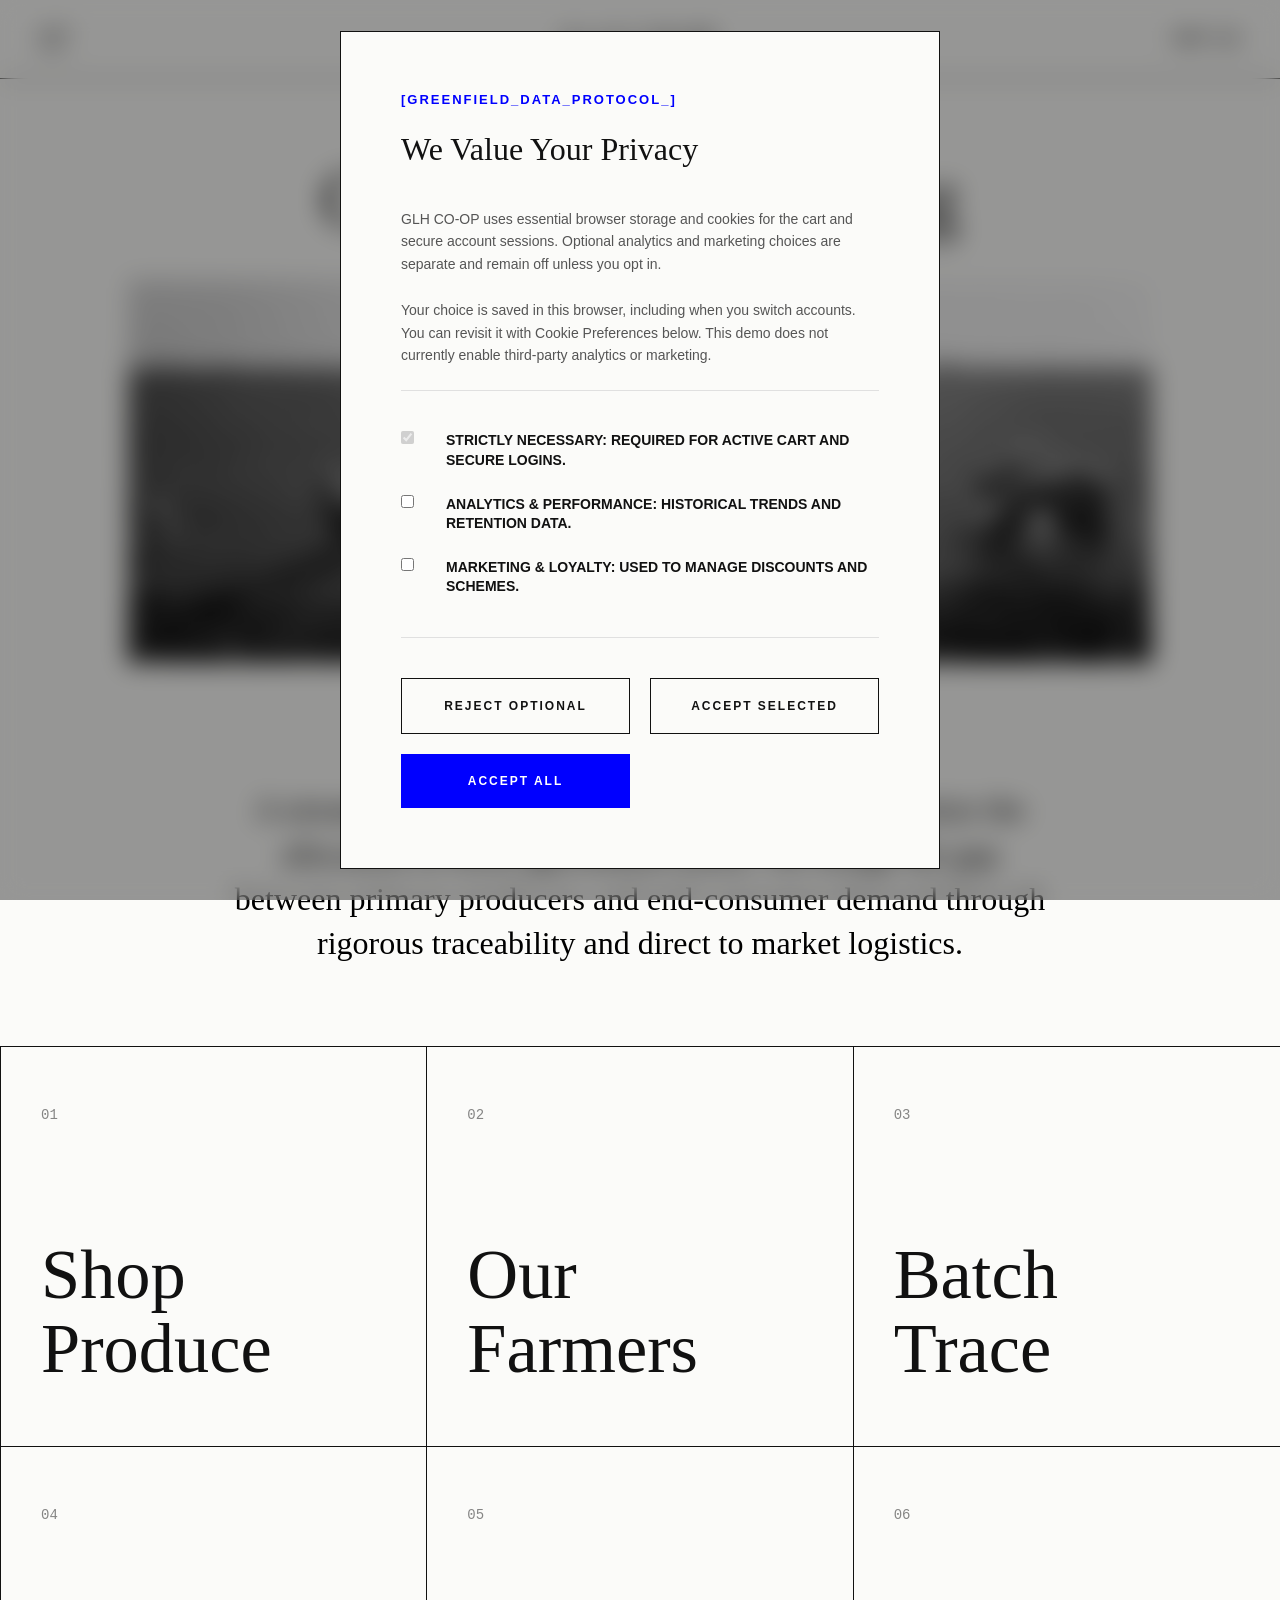
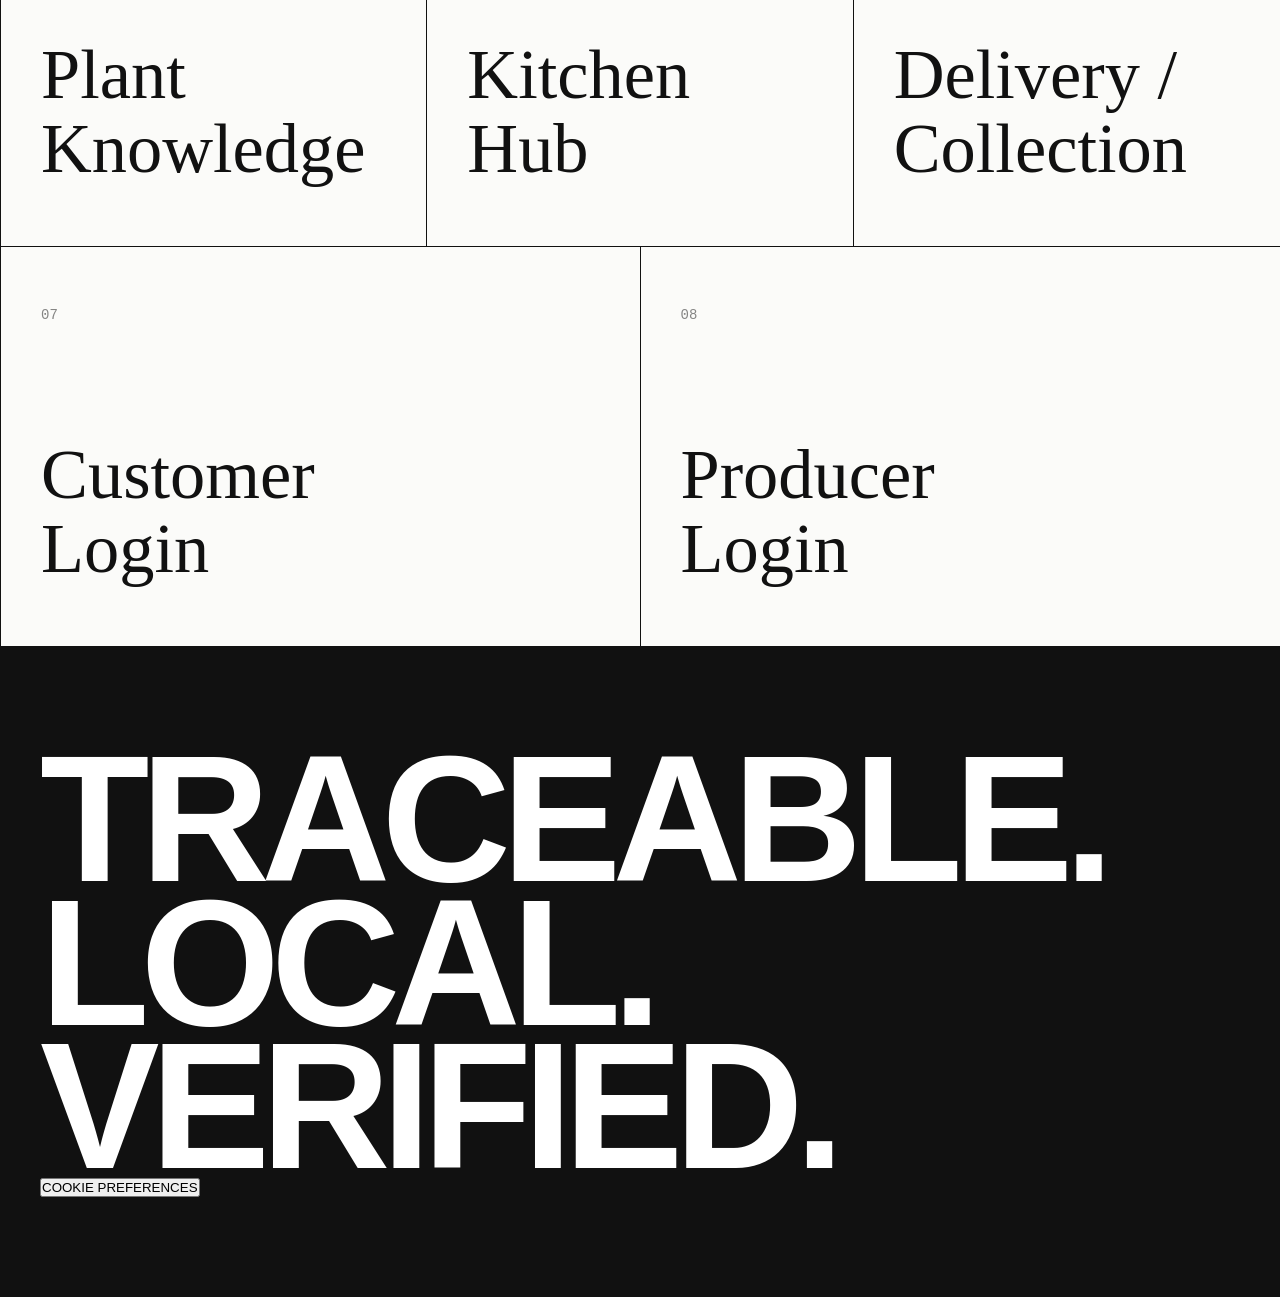
==== commit b7e5ab98: "Clarify consent timing and allow rejecting or reopening cookie preferences" ====
--- a/frontend/index.html
+++ b/frontend/index.html
@@ -4,7 +4,7 @@
     <meta charset="UTF-8" />
     <meta name="viewport" content="width=device-width, initial-scale=1.0" />
     <title>GLH | Collective Sourcing</title>
-    <link rel="stylesheet" href="style1.css?v=glh-home-grid-20261120-2" />
+    <link rel="stylesheet" href="style1.css?v=glh-reliability-edit-20261121-v2" />
   </head>
   <body>
     <div class="intercept-overlay" id="consent-intercept">
@@ -18,16 +18,14 @@
 
         <div class="intercept-body">
           <p>
-            Greenfield Local Hub (GLH) and our trusted partners use cookies and
-            collect personal data strictly for processing e-commerce orders,
-            managing the loyalty scheme, and analysing historical booking trends
-            to improve our cooperative.
+            GLH CO-OP uses essential browser storage and cookies for the cart
+            and secure account sessions. Optional analytics and marketing choices
+            are separate and remain off unless you opt in.
           </p>
           <p>
-            Please opt-in to the processing operations you consent to below.
-            This consent request is completely separate from our general Terms
-            and Conditions. You may easily withdraw or change your consent at
-            any time by visiting your Account Settings.
+            Your choice is saved in this browser, including when you switch
+            accounts. You can revisit it with Cookie Preferences below.
+            This demo does not currently enable third-party analytics or marketing.
           </p>
         </div>
 
@@ -59,6 +57,9 @@
           </div>
 
           <div class="intercept-actions">
+            <button type="button" class="system-btn ghost-btn" id="reject-optional-btn">
+              REJECT OPTIONAL
+            </button>
             <button type="submit" class="system-btn ghost-btn">
               ACCEPT SELECTED
             </button>
@@ -106,7 +107,7 @@
           <a href="batch-trace.html" class="menu-link">Batch Trace</a>
           <a href="drop-nodes.html" class="menu-link">Delivery/<br />Collection</a>
           <a href="kitchen-hub.html" class="menu-link">Kitchen Hub</a>
-          <a href="#" class="menu-link">Plant Knowledge</a>
+          <a href="plant-knowledge.html" class="menu-link">Plant Knowledge</a>
         </nav>
       </div>
     </aside>
@@ -142,7 +143,7 @@
         <span class="box-index">03</span>
         <h2 class="box-title">Batch<br />Trace</h2>
       </a>
-      <a href="#" class="grid-box">
+      <a href="plant-knowledge.html" class="grid-box">
         <span class="box-index">04</span>
         <h2 class="box-title">Plant<br />Knowledge</h2>
       </a>
@@ -167,8 +168,11 @@
     <footer class="massive-footer">
       <div class="footer-content">
         <h2>TRACEABLE.<br />LOCAL.<br />VERIFIED.</h2>
+        <button type="button" class="cookie-preferences-toggle" id="cookie-preferences-btn">
+          COOKIE PREFERENCES
+        </button>
       </div>
     </footer>
-    <script src="app.js"></script>
+    <script src="app.js?v=glh-reliability-edit-20261121-v2"></script>
   </body>
 </html>
--- a/frontend/style1.css
+++ b/frontend/style1.css
@@ -4,6 +4,16 @@
    02. structural components
    03. page styles
    04. responsive architecture */
+
+/* Shared accent: consent form blue, used sitewide. */
+:root {
+  --glh-accent: #0000ff;
+}
+
+/* Keep existing text-sage markup compatible while rendering it blue. */
+.text-sage {
+  color: var(--glh-accent) !important;
+}
 
 * {
   margin: 0;
@@ -49,11 +59,11 @@
     opacity 0.2s;
 }
 
-/* sage green hover state */
+/* blue hover state */
 .system-btn:hover,
 .system-submit:hover:not(:disabled),
 .cart-submit:hover {
-  background-color: #8a9a86;
+  background-color: var(--glh-accent);
   color: #ffffff;
 }
 
@@ -66,7 +76,7 @@
 
 /* blue variant used for GDPR related links */
 .blue-btn {
-  background-color: #0000ff !important;
+  background-color: var(--glh-accent) !important;
   color: #ffffff !important;
 }
 .blue-btn:hover {
@@ -140,7 +150,7 @@
 /* all lines expand and change colour on hover */
 .nav-icon:hover div {
   width: 32px;
-  background-color: #8a9a86;
+  background-color: var(--glh-accent);
 }
 
 /* GLH wordmark in the centre of the nav */
@@ -209,7 +219,7 @@
 }
 
 .menu-link:hover {
-  color: #8a9a86;
+  color: var(--glh-accent);
 }
 
 /* the dark blurred overlay that appears behind the open menu */
@@ -284,7 +294,7 @@
   margin-bottom: 40px;
 }
 .text-blue {
-  color: #0000ff !important;
+  color: var(--glh-accent) !important;
 }
 .intercept-title {
   font-family: Georgia, serif;
@@ -588,14 +598,14 @@
     transition: background-color 0.2s ease, color 0.2s ease;
 }
 
-/* sage green on hover */
+/* blue on hover */
 .product-action:hover {
-    background-color: #8A9A86;
+    background-color: var(--glh-accent);
     color: #FBFBF9;
 }
 /* hovering anywhere on the card also triggers the button */
 .product-card:hover .product-action {
-  background-color: #8a9a86; 
+  background-color: var(--glh-accent); 
   color: #ffffff;
 }
 
@@ -768,6 +778,7 @@
   height: 100%;
   object-fit: cover;
   display: block;
+  filter: none;
 }
 
 .recipe-info {
@@ -952,9 +963,9 @@
   color: #cccccc;
   font-family: Georgia, serif;
 }
-/* active field gets a thicker sage green border */
+/* active field gets a thicker blue border */
 .auth-input:focus {
-  border-bottom: 2px solid #8a9a86;
+  border-bottom: 2px solid var(--glh-accent);
 }
 /* the link to register sits below the form */
 .auth-footer-status {
@@ -1101,9 +1112,9 @@
   transition: background-color 0.2s, color 0.2s;
 }
 
-/* sage green on hover */
+/* blue on hover */
 .auth-submit:hover { 
-  background-color: #8a9a86; 
+  background-color: var(--glh-accent); 
   color: #ffffff; 
 }
 
@@ -1375,9 +1386,9 @@
   color: #cccccc;
 }
 
-/* sage green border when the field is active */
+/* blue border when the field is active */
 .batch-input:focus {
-  border-bottom: 2px solid #8a9a86;
+  border-bottom: 2px solid var(--glh-accent);
 }
 
 /* the 3 cell results grid */
@@ -1454,7 +1465,7 @@
 }
 /* blue variant for GDPR related labels */
 .system-label.text-blue {
-  color: #0000ff;
+  color: var(--glh-accent);
 }
 /* red variant for warning labels */
 .system-label.text-red {
@@ -1601,9 +1612,9 @@
 .system-input::placeholder {
   color: #cccccc;
 }
-/* active field gets a sage green underline */
+/* active field gets a blue underline */
 .system-input:focus {
-  border-bottom: 2px solid #8a9a86;
+  border-bottom: 2px solid var(--glh-accent);
 }
 
 /* the allergen checkbox grid */
@@ -1732,13 +1743,15 @@
 }
 
 .action-header {
-  width: 80px;
+  width: 138px;
+  min-width: 138px;
 }
 
 /* stretches the cell to fill the full row height so the button fills the space */
 .ledger-table td.action-cell {
   padding: 0 !important;
   height: 1px;
+  min-width: 138px;
 }
 
 /* the remove button */
@@ -1746,6 +1759,9 @@
   background: transparent;
   border: none;
   width: 100%;
+  min-width: 138px;
+  min-height: 68px;
+  padding: 0 18px;
   height: 100%;
   cursor: pointer;
   font-family: Helvetica, Arial, sans-serif;
@@ -1912,6 +1928,28 @@
 
 /* mobile font size overrides */
 @media (max-width: 600px) {
+  /* Keep the wordmark separate from stacked mobile account actions. */
+  .global-nav {
+    grid-template-columns: 32px minmax(0, 1fr) max-content;
+    column-gap: 10px;
+    padding: 14px 16px;
+  }
+  .logo {
+    font-size: clamp(11px, 3vw, 15px);
+    letter-spacing: 0.7px;
+    white-space: nowrap;
+  }
+  .nav-right {
+    flex-direction: column-reverse; /* LOGOUT above CART (cart appears first in markup). */
+    align-items: flex-end;
+    justify-content: center;
+    gap: 6px;
+  }
+  .nav-right .nav-item {
+    font-size: 12px;
+    line-height: 1.2;
+    white-space: nowrap;
+  }
   .hero-section h1 {
     font-size: 48px;
   }
@@ -1955,3 +1993,27 @@
     grid-template-columns: 1fr !important;
   }
 }
+
+/* In-page feedback shared by the cart and producer terminal. */
+.glh-inline-notice{margin:16px 0;padding:16px 18px;border-left:3px solid #111;background:#eeeeea;color:#222;font:600 13px/1.65 Helvetica,Arial,sans-serif;overflow-wrap:anywhere}
+.glh-inline-notice[data-kind="error"]{border-left-color:#ad2323;background:#f9eded;color:#912020}
+.glh-inline-notice[data-kind="success"]{border-left-color:#007e63;background:#edf6f1;color:#195d47}
+.glh-inline-notice[hidden],.ledger-edit-form[hidden],#cart-sign-in-link[hidden]{display:none!important}
+.cart-signin-link{display:inline-block;margin:4px 0 16px;color:#0000ff;font:700 12px/1.5 Helvetica,Arial,sans-serif;text-decoration:underline}
+.ledger-edit-form{border:1px solid #111;padding:30px;margin:20px 0 36px;background:#f5f5f1}
+.ledger-edit-form h3{font:400 clamp(28px,3.5vw,42px)/1.1 Didot,Georgia,serif;margin:4px 0 14px}
+.ledger-edit-help{font:400 12px/1.65 Helvetica,Arial,sans-serif;color:#666;display:block;margin:6px 0 20px}
+.ledger-edit-grid{display:grid;grid-template-columns:repeat(2,minmax(0,1fr));gap:24px 30px}
+.ledger-edit-grid>label{display:flex;flex-direction:column;gap:9px;font:700 11px/1.5 Helvetica,Arial,sans-serif;letter-spacing:1px}
+.ledger-edit-grid .ledger-edit-wide{grid-column:1/-1}
+.ledger-edit-form .system-input{font:400 17px/1.5 Helvetica,Arial,sans-serif;padding:12px 0;min-width:0}
+.ledger-edit-form textarea.system-input{resize:vertical;padding:12px;border:1px solid #aaa;min-height:66px}
+.ledger-edit-actions{display:flex;gap:14px;flex-wrap:wrap;margin-top:25px}
+.ledger-edit-actions .system-submit{margin:0;padding:17px 25px;font-size:11px}
+.ledger-edit-cancel{border:1px solid #111;padding:17px 25px;background:transparent;color:#111;font:700 11px Helvetica,Arial,sans-serif;letter-spacing:1px;cursor:pointer}
+.ledger-edit-cancel:hover{background:#ddd}
+.ledger-item-actions{display:flex;flex-direction:column;width:100%;min-height:100%}
+.ledger-edit-btn{display:block;width:100%;min-height:45px;padding:12px;background:#fff;border:0;border-bottom:1px solid #111;font:700 12px Helvetica,Arial,sans-serif;letter-spacing:1px;cursor:pointer}
+.ledger-edit-btn:hover{background:var(--glh-accent);color:#fff}
+.ledger-item-actions .ledger-remove-btn{height:auto;min-height:45px;padding:12px;font-size:12px;letter-spacing:1px}
+@media(max-width:600px){.ledger-edit-form{padding:20px 16px}.ledger-edit-grid{grid-template-columns:1fr;gap:20px}.ledger-edit-grid .ledger-edit-wide{grid-column:1}.ledger-edit-actions{flex-direction:column}.ledger-edit-actions>*{width:100%}}
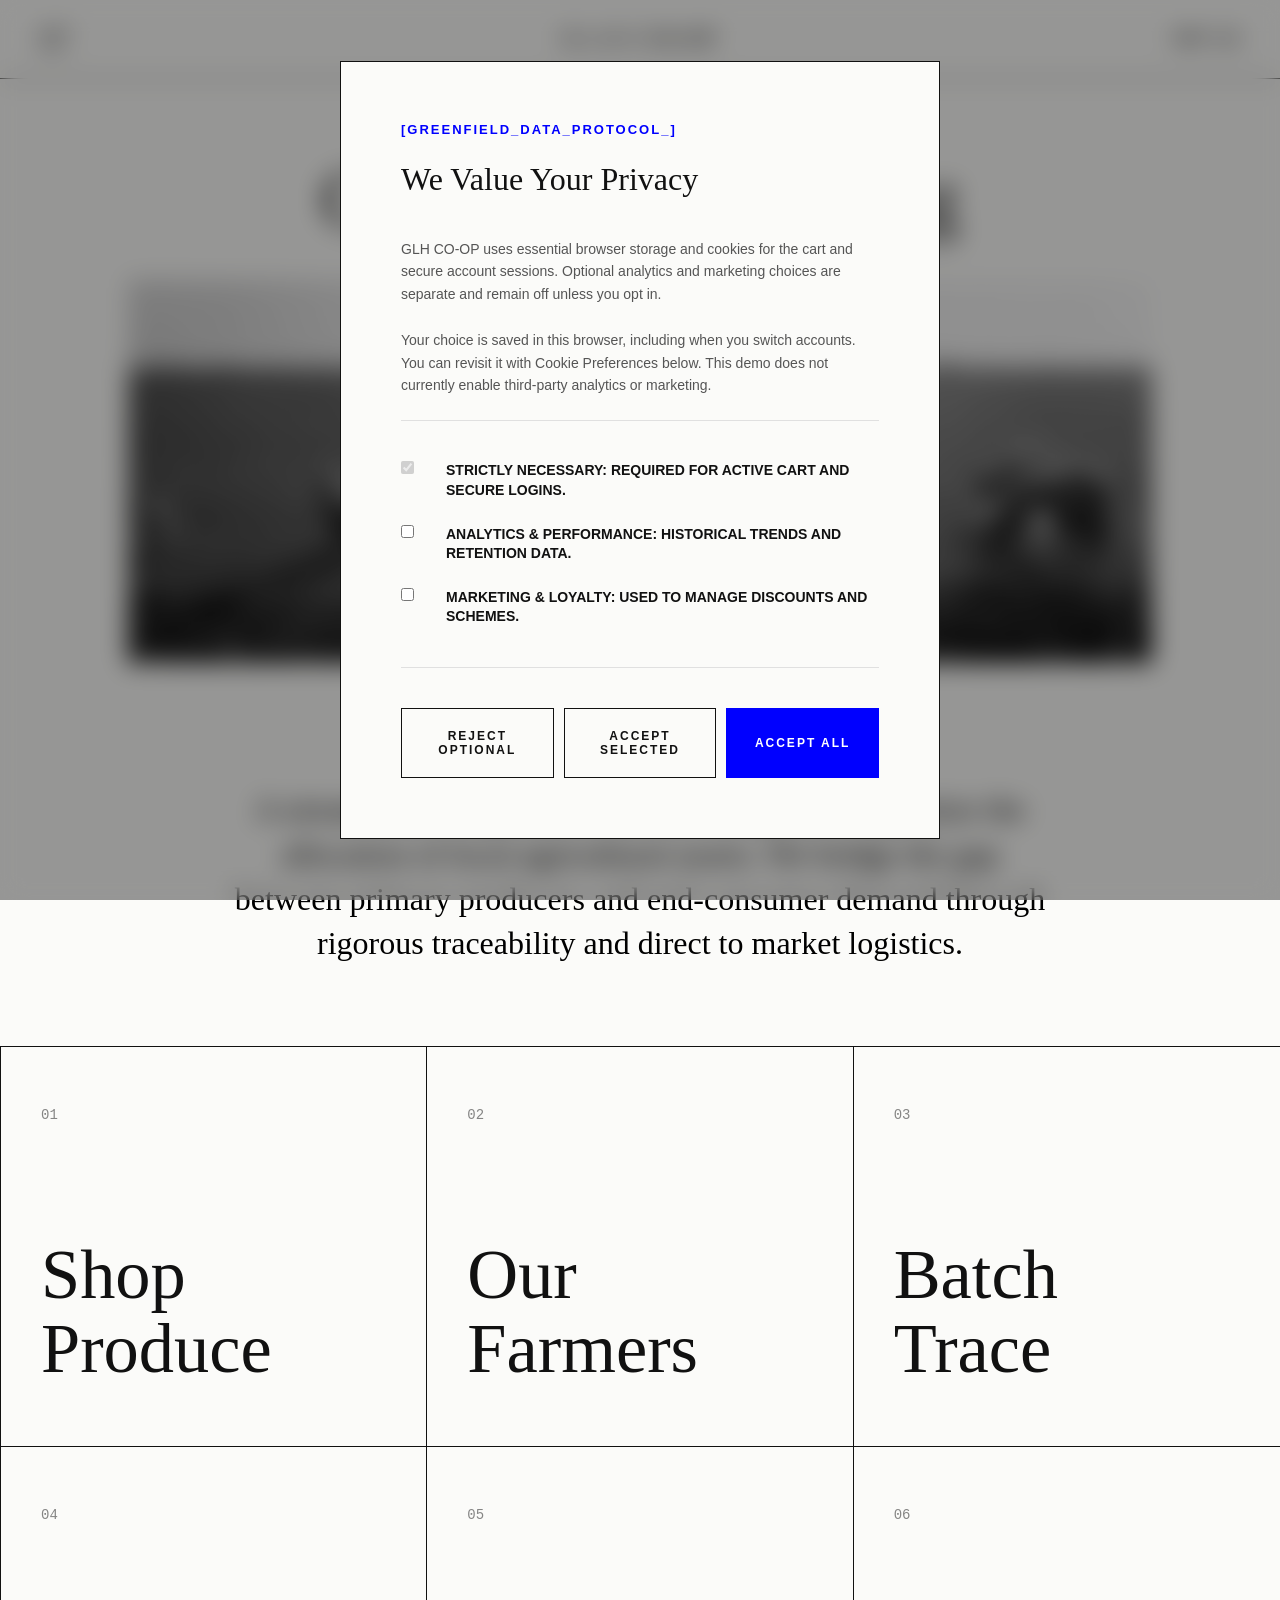
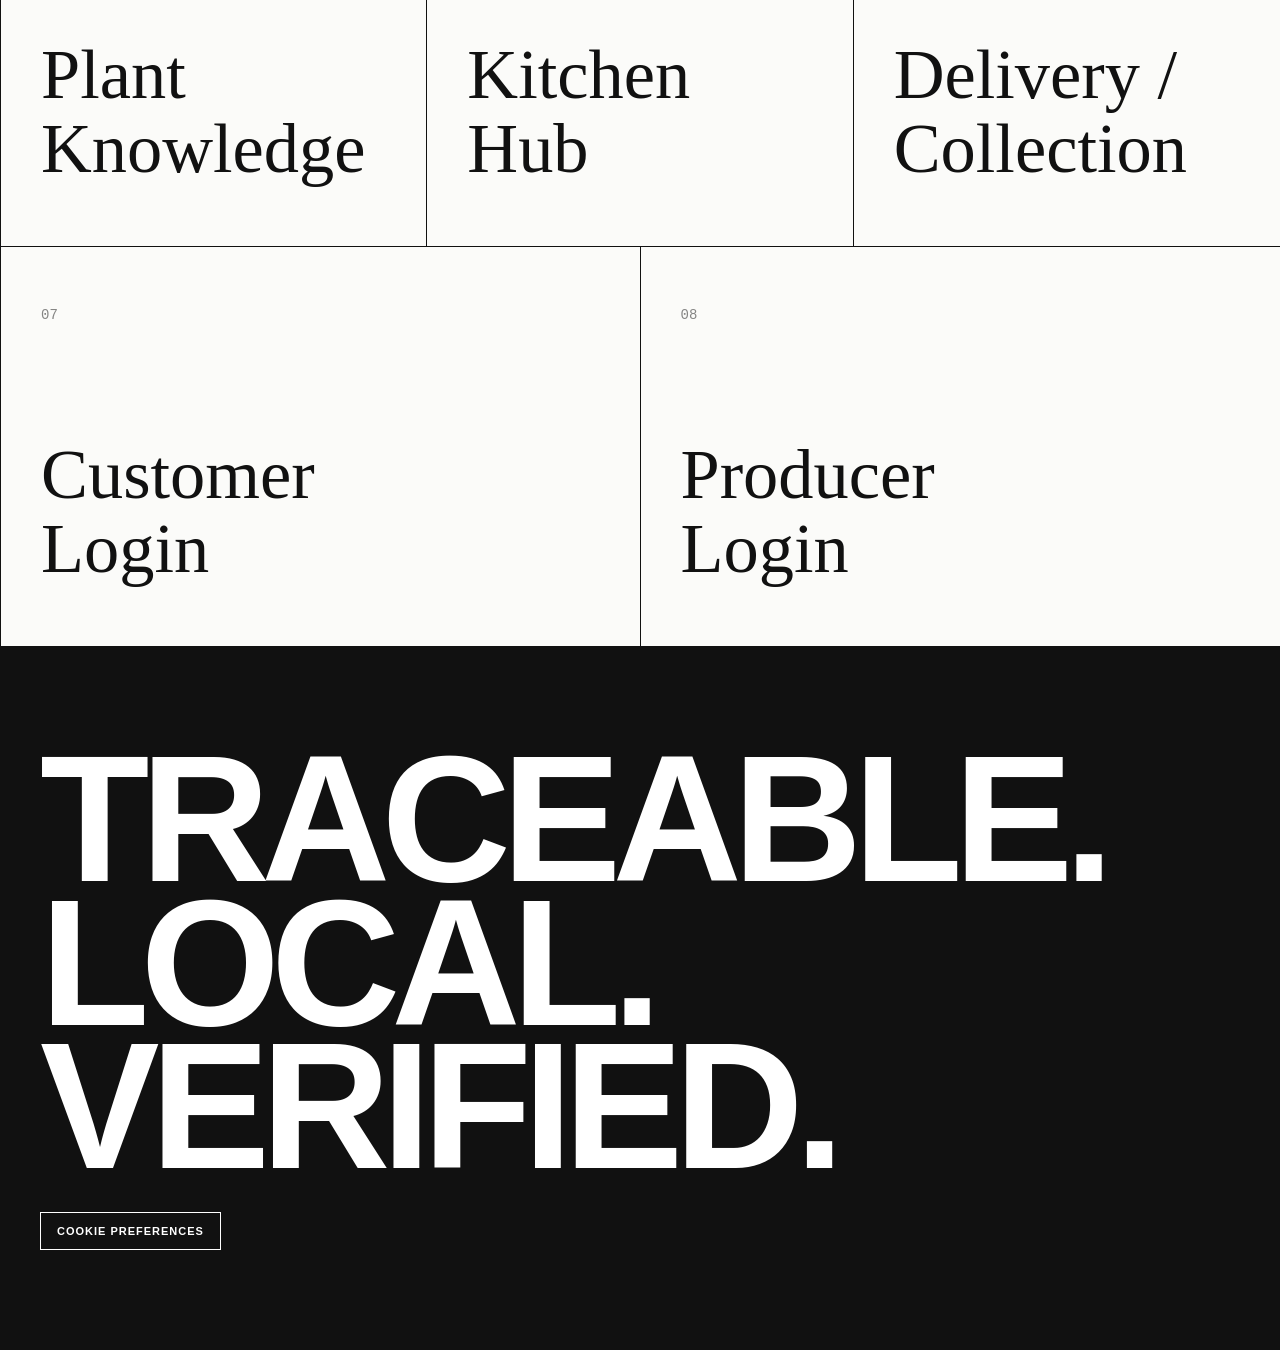
==== commit b036665f: "Refresh cached assets for session navigation, search and privacy controls" ====
--- a/frontend/index.html
+++ b/frontend/index.html
@@ -4,10 +4,10 @@
     <meta charset="UTF-8" />
     <meta name="viewport" content="width=device-width, initial-scale=1.0" />
     <title>GLH | Collective Sourcing</title>
-    <link rel="stylesheet" href="style1.css?v=glh-reliability-edit-20261121-v2" />
+    <link rel="stylesheet" href="style1.css?v=glh-cookie-controls-20261121" />
   </head>
   <body>
-    <div class="intercept-overlay" id="consent-intercept">
+    <div class="intercept-overlay" id="consent-intercept" style="display: none">
       <div class="intercept-modal">
         <div class="intercept-header">
           <span class="system-label text-blue"
@@ -173,6 +173,6 @@
         </button>
       </div>
     </footer>
-    <script src="app.js?v=glh-reliability-edit-20261121-v2"></script>
+    <script src="app.js?v=glh-session-search-consent-20261121"></script>
   </body>
 </html>
--- a/frontend/style1.css
+++ b/frontend/style1.css
@@ -2017,3 +2017,23 @@
 .ledger-edit-btn:hover{background:var(--glh-accent);color:#fff}
 .ledger-item-actions .ledger-remove-btn{height:auto;min-height:45px;padding:12px;font-size:12px;letter-spacing:1px}
 @media(max-width:600px){.ledger-edit-form{padding:20px 16px}.ledger-edit-grid{grid-template-columns:1fr;gap:20px}.ledger-edit-grid .ledger-edit-wide{grid-column:1}.ledger-edit-actions{flex-direction:column}.ledger-edit-actions>*{width:100%}}
+
+/* Cookie consent: equally available optional rejection and later preference changes. */
+@media (min-width: 601px) {
+  .intercept-actions { grid-template-columns: repeat(3, minmax(0, 1fr)); gap: 10px; }
+  .intercept-actions .system-btn { padding-left: 8px; padding-right: 8px; }
+}
+.cookie-preferences-toggle {
+  margin-top: 34px;
+  padding: 12px 16px;
+  background: transparent;
+  border: 1px solid #fff;
+  color: #fff;
+  cursor: pointer;
+  font: 700 11px Helvetica, Arial, sans-serif;
+  letter-spacing: .09em;
+}
+.cookie-preferences-toggle:focus-visible {
+  outline: 3px solid var(--glh-accent);
+  outline-offset: 3px;
+}
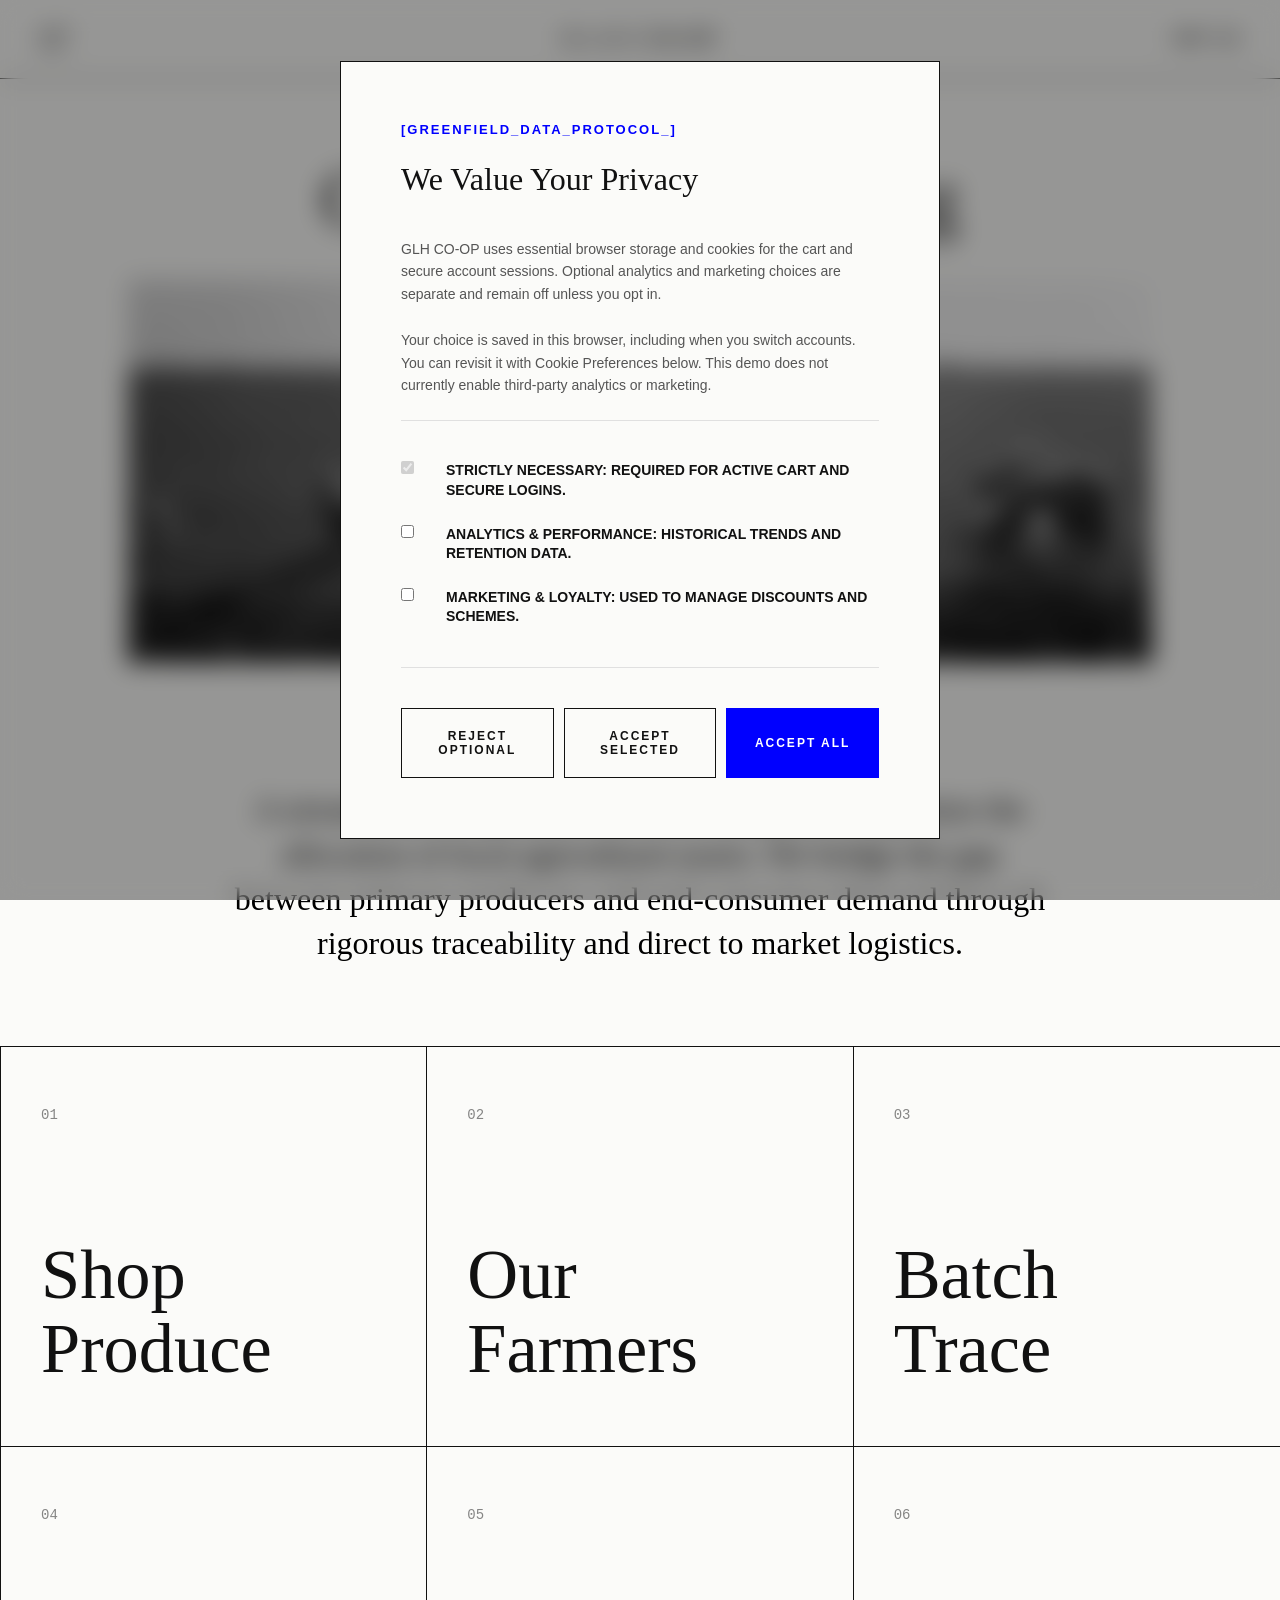
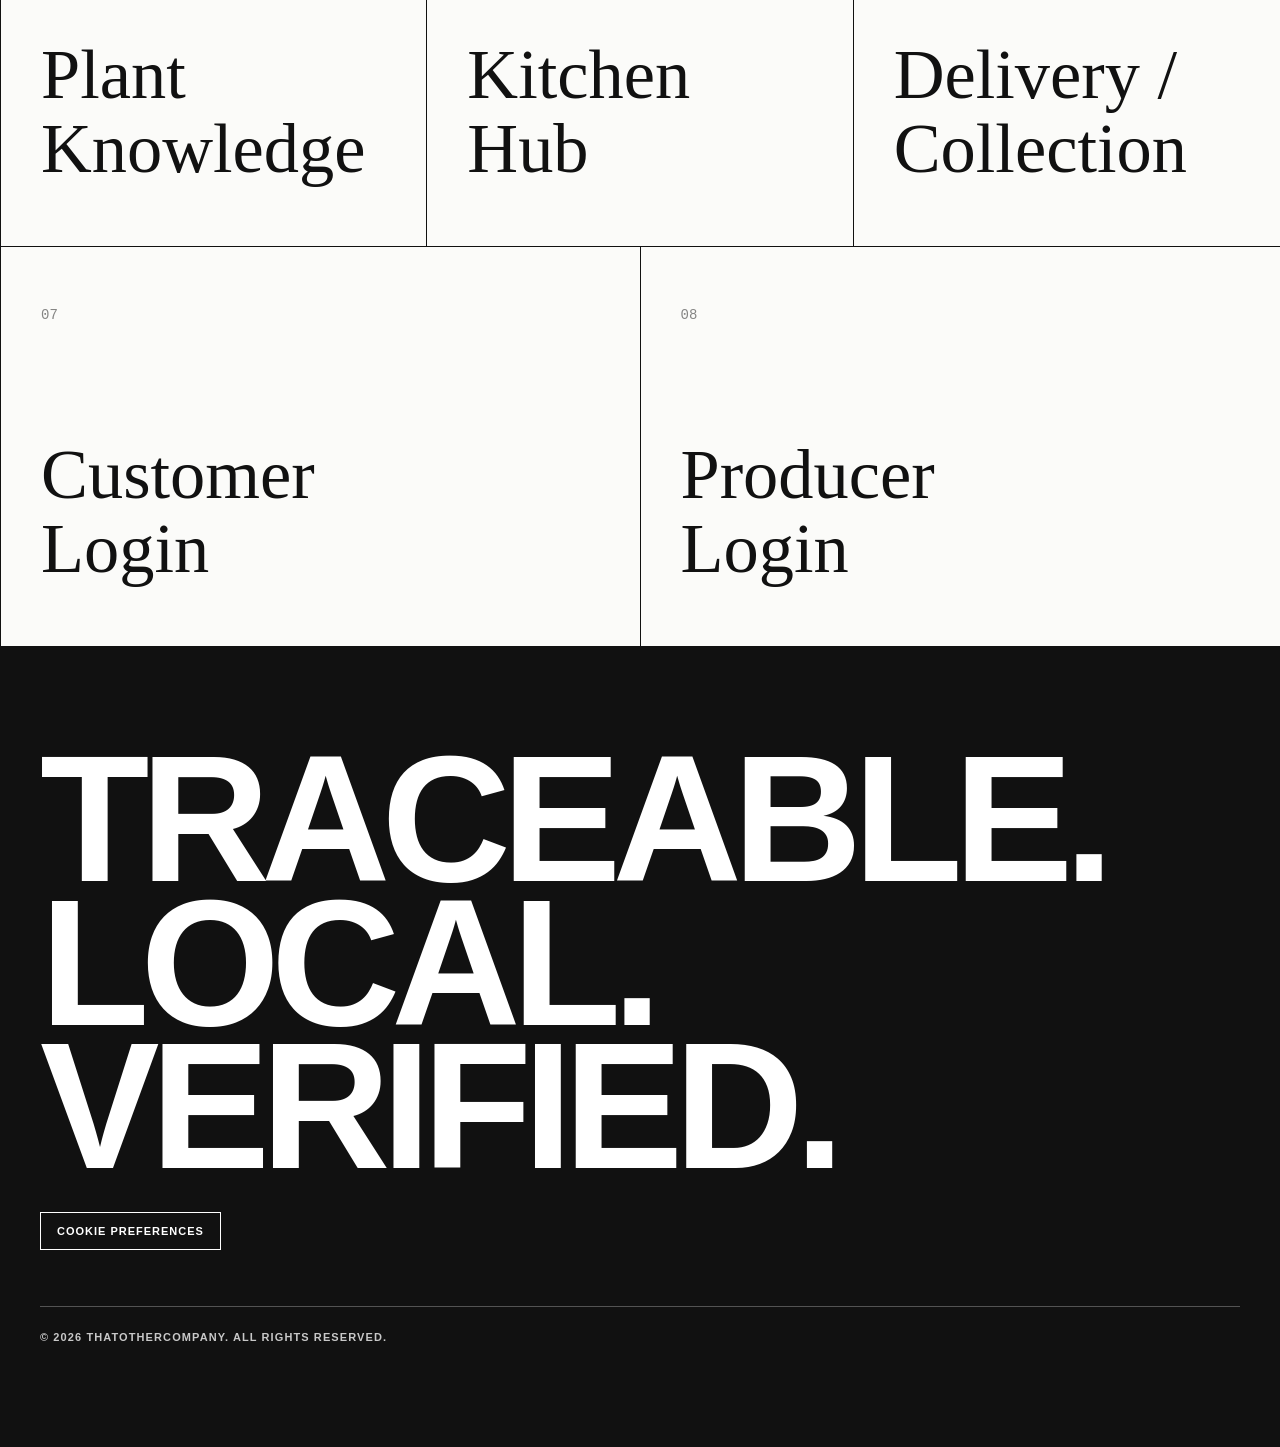
==== commit 9ba858c8: "Add THATOTHERCOMPANY 2026 copyright to all 15 GLH CO-OP pages" ====
--- a/frontend/index.html
+++ b/frontend/index.html
@@ -172,6 +172,7 @@
           COOKIE PREFERENCES
         </button>
       </div>
+      <p class="site-copyright">© 2026 THATOTHERCOMPANY. ALL RIGHTS RESERVED.</p>
     </footer>
     <script src="app.js?v=glh-session-search-consent-20261121"></script>
   </body>
--- a/frontend/style1.css
+++ b/frontend/style1.css
@@ -2037,3 +2037,39 @@
   outline: 3px solid var(--glh-accent);
   outline-offset: 3px;
 }
+
+/* A useful first-order state and one-time account confirmation. */
+.system-table .order-history-empty{text-align:center;padding:65px 28px 70px;background:#f5f5f1;}
+.order-history-empty-title{font:400 clamp(26px,3vw,40px)/1.2 Didot,Georgia,serif;color:#111;margin:0 0 14px;}
+.system-table .order-history-empty p{font:400 14px/1.7 Helvetica,Arial,sans-serif;color:#555;max-width:420px;margin:0 auto 25px;}
+.order-history-empty-link{display:inline-flex;align-items:center;justify-content:center;padding:16px 22px;background:#111;color:#fff;text-decoration:none;font:700 11px/1.4 Helvetica,Arial,sans-serif;letter-spacing:1px;}
+.order-history-empty-link:hover,.order-history-empty-link:focus-visible{background:var(--glh-accent);color:#fff;}
+.glh-flash-notice{max-width:740px;margin:24px auto;padding:16px 22px;}
+@media(max-width:600px){.system-table .order-history-empty{padding:44px 18px;}.glh-flash-notice{margin:16px;}}
+
+/* Consistent copyright attribution on every page, including pages without
+   the full editorial footer. */
+.site-copyright {
+  margin: 56px 0 0;
+  padding-top: 22px;
+  border-top: 1px solid rgba(255, 255, 255, .28);
+  color: #c8c8c8;
+  font: 600 11px/1.6 Helvetica, Arial, sans-serif;
+  letter-spacing: .1em;
+  text-align: left;
+}
+.site-legal-footer {
+  background: #111;
+  color: #fff;
+  padding: 28px 40px;
+}
+.site-legal-footer .site-copyright {
+  margin: 0;
+  padding: 0;
+  border-top: 0;
+}
+@media (max-width: 600px) {
+  .site-copyright { margin-top: 34px; font-size: 10px; letter-spacing: .06em; }
+  .site-legal-footer { padding: 24px 20px; }
+  .site-legal-footer .site-copyright { margin-top: 0; }
+}
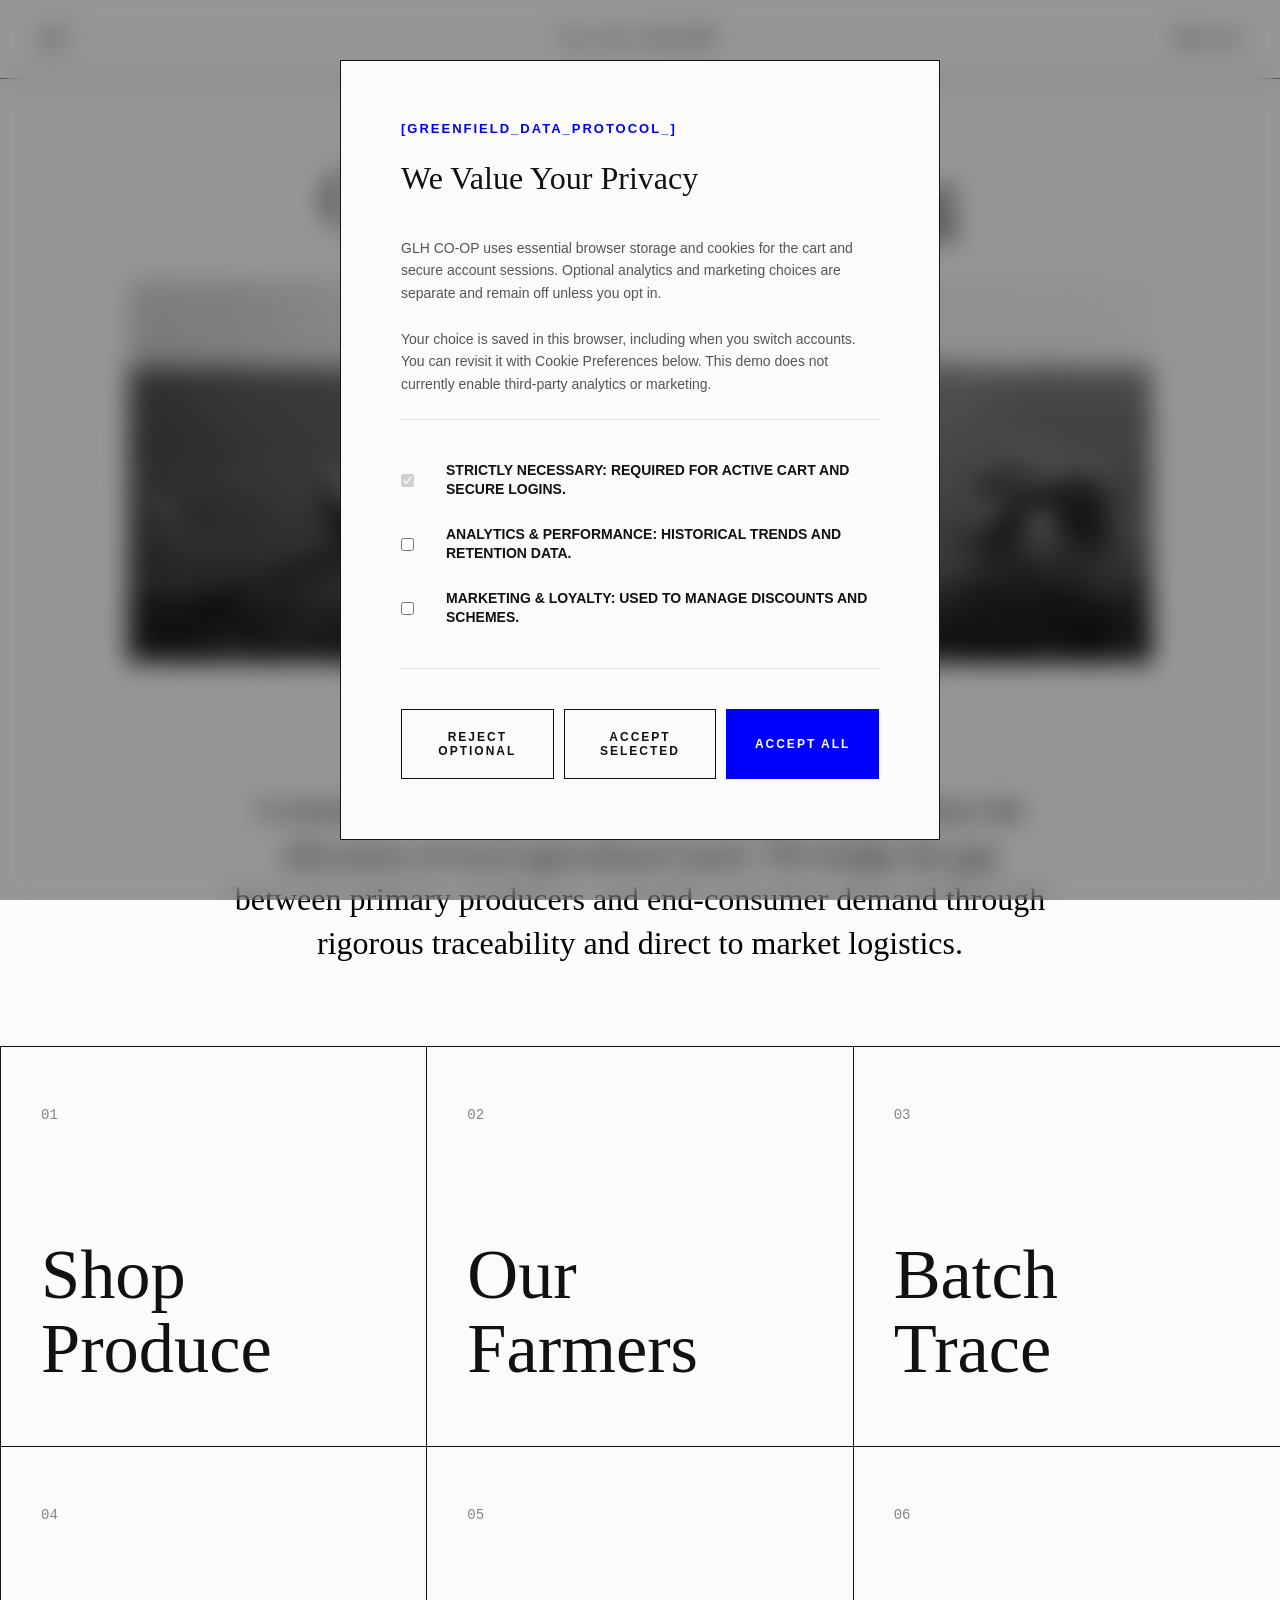
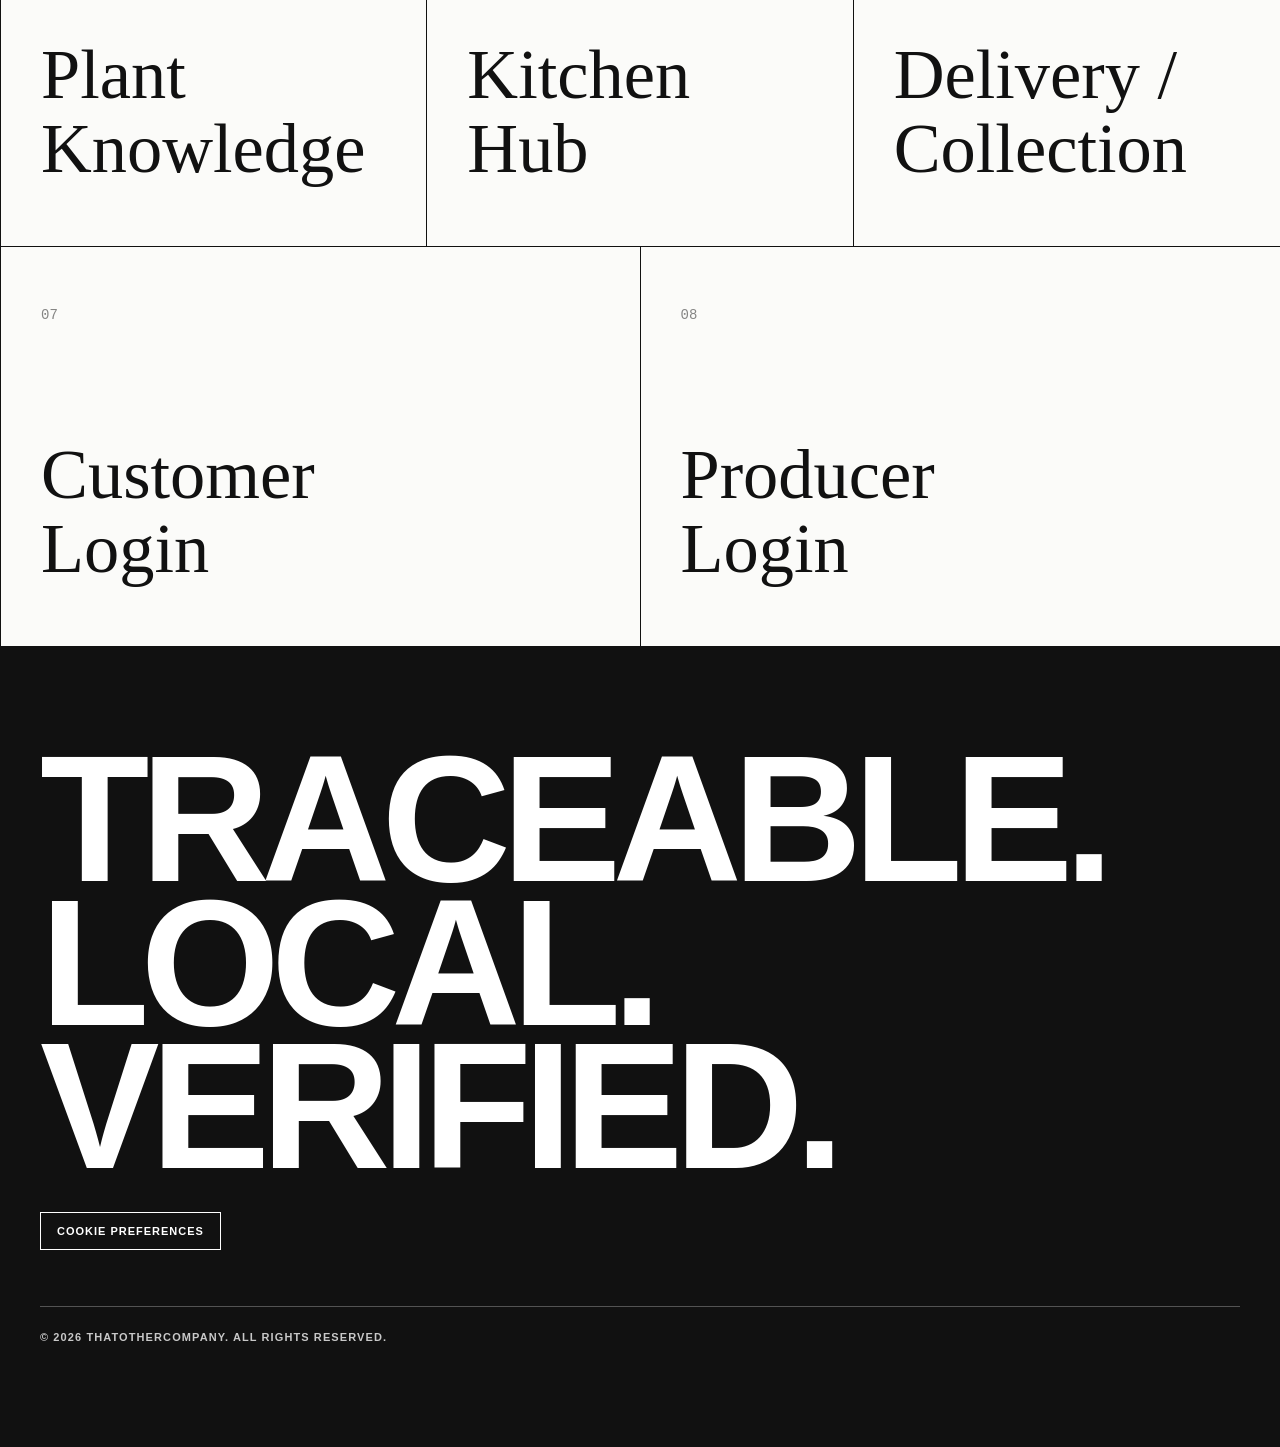
==== commit 865a295f: "Link GLH favicon and refresh final interface assets across every page" ====
--- a/frontend/index.html
+++ b/frontend/index.html
@@ -4,7 +4,8 @@
     <meta charset="UTF-8" />
     <meta name="viewport" content="width=device-width, initial-scale=1.0" />
     <title>GLH | Collective Sourcing</title>
-    <link rel="stylesheet" href="style1.css?v=glh-cookie-controls-20261121" />
+    <link rel="icon" type="image/svg+xml" href="favicon.svg" />
+    <link rel="stylesheet" href="style1.css?v=glh-final-ui-20261121" />
   </head>
   <body>
     <div class="intercept-overlay" id="consent-intercept" style="display: none">
@@ -174,6 +175,6 @@
       </div>
       <p class="site-copyright">© 2026 THATOTHERCOMPANY. ALL RIGHTS RESERVED.</p>
     </footer>
-    <script src="app.js?v=glh-session-search-consent-20261121"></script>
+    <script src="app.js?v=glh-final-ui-20261121"></script>
   </body>
 </html>
--- a/frontend/style1.css
+++ b/frontend/style1.css
@@ -2073,3 +2073,23 @@
   .site-legal-footer { padding: 24px 20px; }
   .site-legal-footer .site-copyright { margin-top: 0; }
 }
+
+/* Declared ingredient allergens and possible contact are independent details. */
+.producer-access-note{margin:18px 0 28px;max-width:440px;color:#555;font:700 12px/1.8 Helvetica,Arial,sans-serif;letter-spacing:.07em}
+.allergen-declaration-details{display:flex;flex-direction:column;gap:12px;margin-top:35px;padding-top:28px;border-top:1px solid #bbb}
+.allergen-declaration-details label{font:700 12px/1.5 Helvetica,Arial,sans-serif;letter-spacing:.08em}
+.allergen-declaration-details textarea{min-height:78px;resize:vertical;font:400 17px/1.5 Helvetica,Arial,sans-serif;padding:13px;border:1px solid #999}
+.allergen-declaration-details textarea:focus-visible{outline:2px solid var(--glh-accent);outline-offset:2px}
+#allergen-guidance{margin:0;color:#555;font:600 11px/1.7 Helvetica,Arial,sans-serif;letter-spacing:.03em}
+.allergen-checkbox{min-height:40px;align-items:center}
+.allergen-check{min-width:20px;min-height:20px}
+.intercept-overlay{overflow-y:auto}
+.intercept-modal{max-height:calc(100dvh - 32px);overflow-y:auto}
+@media(max-width:600px){
+  .global-nav{grid-template-columns:44px minmax(0,1fr) max-content}
+  .nav-icon{min-width:44px;min-height:44px;display:flex;flex-direction:column;justify-content:center}
+  .nav-right .nav-item{min-height:30px;display:flex;align-items:center;justify-content:flex-end}
+  .intercept-modal{max-height:calc(100dvh - 20px);padding:28px 20px}
+  .consent-options{padding:20px 0;margin-bottom:20px;gap:16px}
+  .allergen-declaration-details{margin-top:24px}
+}
